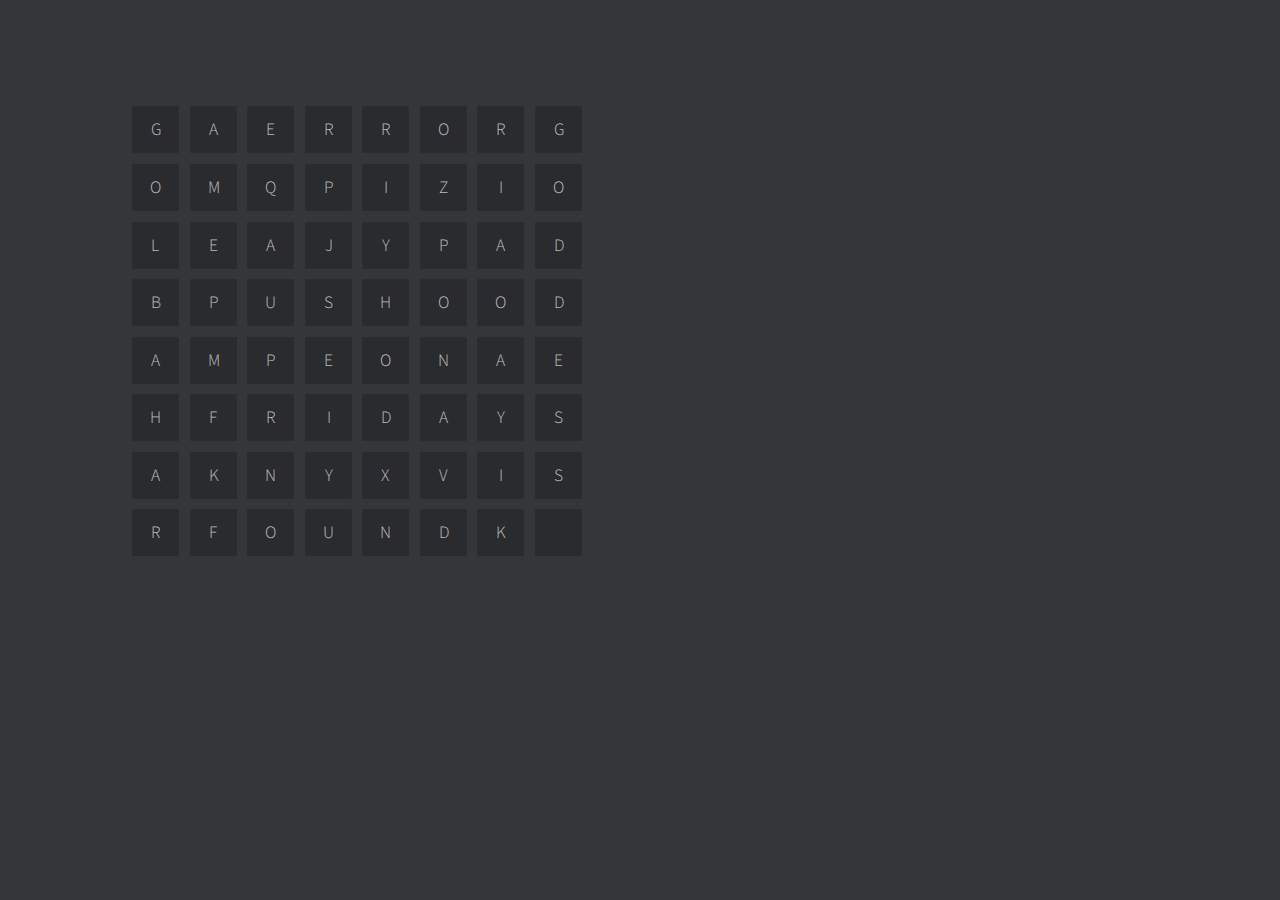
==== index.html @ 3a855ce1 "update buttons' titles" ====
<!DOCTYPE html>
<html lang="en">

<head>
  <title>Tue-Minh Dinh Vo</title>
  <!-- some meta tags -->
  <meta http-equiv="Content-Type" content="text/html; charset=utf-8">
  <meta name="viewport" content="width=device-width, initial-scale=1.0" />
  <meta name="google-site-verification" content="-Kw1VlU9g2cPobUVu-Wexgxjx4LX5dkWhhzlYflY8vA" />
  <meta name="description"
    content="Tue-Minh Dinh Vo - Software Developer who loves learning new technologies and solving problems." />
  <!-- open graph -->
  <meta property="og:url" content="https://minhvo-dev.github.io/" />
  <meta property="og:type" content="website" />
  <meta property="og:title" content="Tue-Minh Dinh Vo | Software Developer" />
  <meta property="og:description"
    content="Tue-Minh Dinh Vo - Software Developer who loves learning new technologies and solving problems." />
  <meta property="og:image" content="/assets/img/favicon.png" />
  <!-- twitter -->
  <meta name="twitter:card" content="summary_large_image" />
  <meta name="twitter:creator" content="@minhvo_dev" />
  <meta name="twitter:title" content="Tue-Minh Dinh Vo | Software Developer" />
  <meta name="twitter:description"
    content="Tue-Minh Dinh Vo - Software Developer who loves learning new technologies and solving problems." />
  <meta name="twitter:image" content="/assets/img/favicon.png" />
  <!-- css -->
  <link rel="icon" href="./assets/img/favicon.png" type="image/png" />
  <link rel="stylesheet" href="css/main.css" />
</head>

<body class="">
  <!-- loading screen -->
  <div id="preloader">
    <p>M</p>
    <p>M</p>
    <p>M</p>
    <div id="spinner"></div>
  </div>
  <!-- content page -->
  <div id="content-page">
    <noscript>For full functionality of this page, it is necessary to enable JavaScript. Here are the <a
        href="http://www.enable-javascript.com" target="_blank"> instructions how to enable JavaScript in your web
        browser</a></noscript>
    <!-- Header  -->
    <header>
      <div class="nav-container">
        <!-- logo  -->
        <div class="logo-container">
          <a title="Home" class="logo" href="#home">M</a>
        </div>
        <!-- theme toggle button  -->
        <div title="Dark mode" class="theme-toggle-wrapper">
          <input type="checkbox" id="theme-toggle-checkbox">
          <label for="theme-toggle-checkbox" class="toggle-button">
            <span class="theme-indicator"></span>

          </label>
        </div>

        <!-- nav toggle button -->
        <div title="Menu" class="nav-toggle-button">
          <div class="hamburger">
            <div class="hamburger-bar"></div>
          </div>
        </div>

        <nav class="nav-menu">
          <ul>
            <li id="nav-menu-item-home" class="nav-menu-item"><a href="#home">Home</a></li>
            <li id="nav-menu-item-portfolio" class="nav-menu-item"><a href="#portfolio">Portfolio</a></li>
            <li id="nav-menu-item-about" class="nav-menu-item"><a href="#about">About</a></li>
            <li id="nav-menu-item-faqs" class="nav-menu-item"><a href="#faqs">FAQs</a></li>
            <li id="nav-menu-item-contact" class="nav-menu-item"><a href="#contact">Contact</a></li>
          </ul>
        </nav>
      </div>
    </header>

    <!-- Main  -->
    <main>
      <!-- Home -->
      <section id="home" class="rotating-background">
        <div class="home-container">
          <!-- introduction -->
          <div class="home-intro">
            <p><i>Hi, I'm</i></p>
            <h1>MINH</h1>
            <!-- <h2>Computer Science Student</h2> -->
            <hr />
            <div class="social-container">
              <ul>
                <li>
                  <a title="LinkedIn" href="//www.linkedin.com/in/tue-minh-dinh-vo/" target="_blank">
                    <svg xmlns="http://www.w3.org/2000/svg" viewBox="0 0 512 512">
                      <path fill="currentColor"
                        d="M416 32H31.9C14.3 32 0 46.5 0 64.3v383.4C0 465.5 14.3 480 31.9 480H416c17.6 0 32-14.5 32-32.3V64.3c0-17.8-14.4-32.3-32-32.3zM135.4 416H69V202.2h66.5V416zm-33.2-243c-21.3 0-38.5-17.3-38.5-38.5S80.9 96 102.2 96c21.2 0 38.5 17.3 38.5 38.5 0 21.3-17.2 38.5-38.5 38.5zm282.1 243h-66.4V312c0-24.8-.5-56.7-34.5-56.7-34.6 0-39.9 27-39.9 54.9V416h-66.4V202.2h63.7v29.2h.9c8.9-16.8 30.6-34.5 62.9-34.5 67.2 0 79.7 44.3 79.7 101.9V416z">
                      </path>
                    </svg>
                  </a>
                </li>
                <li>
                  <a title="GitHub" href="//github.com/minhvo-dev" target="_blank">
                    <svg xmlns="http://www.w3.org/2000/svg" viewBox="0 0 512 512">
                      <path fill="currentColor"
                        d="M165.9 397.4c0 2-2.3 3.6-5.2 3.6-3.3.3-5.6-1.3-5.6-3.6 0-2 2.3-3.6 5.2-3.6 3-.3 5.6 1.3 5.6 3.6zm-31.1-4.5c-.7 2 1.3 4.3 4.3 4.9 2.6 1 5.6 0 6.2-2s-1.3-4.3-4.3-5.2c-2.6-.7-5.5.3-6.2 2.3zm44.2-1.7c-2.9.7-4.9 2.6-4.6 4.9.3 2 2.9 3.3 5.9 2.6 2.9-.7 4.9-2.6 4.6-4.6-.3-1.9-3-3.2-5.9-2.9zM244.8 8C106.1 8 0 113.3 0 252c0 110.9 69.8 205.8 169.5 239.2 12.8 2.3 17.3-5.6 17.3-12.1 0-6.2-.3-40.4-.3-61.4 0 0-70 15-84.7-29.8 0 0-11.4-29.1-27.8-36.6 0 0-22.9-15.7 1.6-15.4 0 0 24.9 2 38.6 25.8 21.9 38.6 58.6 27.5 72.9 20.9 2.3-16 8.8-27.1 16-33.7-55.9-6.2-112.3-14.3-112.3-110.5 0-27.5 7.6-41.3 23.6-58.9-2.6-6.5-11.1-33.3 2.6-67.9 20.9-6.5 69 27 69 27 20-5.6 41.5-8.5 62.8-8.5s42.8 2.9 62.8 8.5c0 0 48.1-33.6 69-27 13.7 34.7 5.2 61.4 2.6 67.9 16 17.7 25.8 31.5 25.8 58.9 0 96.5-58.9 104.2-114.8 110.5 9.2 7.9 17 22.9 17 46.4 0 33.7-.3 75.4-.3 83.6 0 6.5 4.6 14.4 17.3 12.1C428.2 457.8 496 362.9 496 252 496 113.3 383.5 8 244.8 8zM97.2 352.9c-1.3 1-1 3.3.7 5.2 1.6 1.6 3.9 2.3 5.2 1 1.3-1 1-3.3-.7-5.2-1.6-1.6-3.9-2.3-5.2-1zm-10.8-8.1c-.7 1.3.3 2.9 2.3 3.9 1.6 1 3.6.7 4.3-.7.7-1.3-.3-2.9-2.3-3.9-2-.6-3.6-.3-4.3.7zm32.4 35.6c-1.6 1.3-1 4.3 1.3 6.2 2.3 2.3 5.2 2.6 6.5 1 1.3-1.3.7-4.3-1.3-6.2-2.2-2.3-5.2-2.6-6.5-1zm-11.4-14.7c-1.6 1-1.6 3.6 0 5.9 1.6 2.3 4.3 3.3 5.6 2.3 1.6-1.3 1.6-3.9 0-6.2-1.4-2.3-4-3.3-5.6-2z">
                      </path>
                    </svg>
                  </a>
                </li>
                <li>
                  <a title="HackerRank" href="//www.hackerrank.com/tue_minh" target="_blank">
                    <svg xmlns="http://www.w3.org/2000/svg" viewBox="0 0 512 512">
                      <path fill="currentColor"
                        d="M477.5 128C463 103.05 285.13 0 256.16 0S49.25 102.79 34.84 128s-14.49 230.8 0 256 192.38 128 221.32 128S463 409.08 477.49 384s14.51-231 .01-256zM316.13 414.22c-4 0-40.91-35.77-38-38.69.87-.87 6.26-1.48 17.55-1.83 0-26.23.59-68.59.94-86.32 0-2-.44-3.43-.44-5.85h-79.93c0 7.1-.46 36.2 1.37 72.88.23 4.54-1.58 6-5.74 5.94-10.13 0-20.27-.11-30.41-.08-4.1 0-5.87-1.53-5.74-6.11.92-33.44 3-84-.15-212.67v-3.17c-9.67-.35-16.38-1-17.26-1.84-2.92-2.92 34.54-38.69 38.49-38.69s41.17 35.78 38.27 38.69c-.87.87-7.9 1.49-16.77 1.84v3.16c-2.42 25.75-2 79.59-2.63 105.39h80.26c0-4.55.39-34.74-1.2-83.64-.1-3.39.95-5.17 4.21-5.2 11.07-.08 22.15-.13 33.23-.06 3.46 0 4.57 1.72 4.5 5.38C333 354.64 336 341.29 336 373.69c8.87.35 16.82 1 17.69 1.84 2.88 2.91-33.62 38.69-37.58 38.69z">
                      </path>
                    </svg>
                  </a>
                </li>
                <!-- <li>
                  <a title="Twitter" href="//twitter.com/minhvo_dev" target="_blank">
                    <svg xmlns="http://www.w3.org/2000/svg" viewBox="0 0 512 512">
                      <path fill="currentColor"
                        d="M459.37 151.716c.325 4.548.325 9.097.325 13.645 0 138.72-105.583 298.558-298.558 298.558-59.452 0-114.68-17.219-161.137-47.106 8.447.974 16.568 1.299 25.34 1.299 49.055 0 94.213-16.568 130.274-44.832-46.132-.975-84.792-31.188-98.112-72.772 6.498.974 12.995 1.624 19.818 1.624 9.421 0 18.843-1.3 27.614-3.573-48.081-9.747-84.143-51.98-84.143-102.985v-1.299c13.969 7.797 30.214 12.67 47.431 13.319-28.264-18.843-46.781-51.005-46.781-87.391 0-19.492 5.197-37.36 14.294-52.954 51.655 63.675 129.3 105.258 216.365 109.807-1.624-7.797-2.599-15.918-2.599-24.04 0-57.828 46.782-104.934 104.934-104.934 30.213 0 57.502 12.67 76.67 33.137 23.715-4.548 46.456-13.32 66.599-25.34-7.798 24.366-24.366 44.833-46.132 57.827 21.117-2.273 41.584-8.122 60.426-16.243-14.292 20.791-32.161 39.308-52.628 54.253z">
                      </path>
                    </svg>
                  </a>
                </li> -->
                <!-- <li>
                  <a title="Facebook" href="//www.facebook.com/tueminhdinhvo/" target="_blank">
                    <svg xmlns="http://www.w3.org/2000/svg" viewBox="0 0 512 512">
                      <path fill="currentColor"
                        d="M504 256C504 119 393 8 256 8S8 119 8 256c0 123.78 90.69 226.38 209.25 245V327.69h-63V256h63v-54.64c0-62.15 37-96.48 93.67-96.48 27.14 0 55.52 4.84 55.52 4.84v61h-31.28c-30.8 0-40.41 19.12-40.41 38.73V256h68.78l-11 71.69h-57.78V501C413.31 482.38 504 379.78 504 256z">
                      </path>
                    </svg>
                  </a>
                </li> -->
              </ul>
              </nav>
            </div>
            <div class="special-btn">
              <a title="Résumé" href="https://drive.google.com/file/d/1DW8MIwObmwI4adTsw5C_cVq1SJWBFWnu/view?usp=sharing"
                target="_blank">
                <span></span>
                <span></span>
                <span></span>
                <span></span>
                Résumé
              </a>
            </div>

            <a class="animation-link active" href="#contact" id="availability-link">I am available for new opportunities
              &rarr;</a>

          </div>
          <!-- person card  -->
          <div class="person-card-container">
            <!-- code  -->
            <div class="person-card">
              <pre><span class="code-keyword">class</span> <span class="code-class">Person</span> {</pre>
              <pre>   <span class="code-keyword">constructor</span>() {</pre>
              <pre>      <span class="code-keyword">this</span>.<span class="code-attribute">name</span>     = <span class="code-value">"Minh"</span>;</pre>
              <pre>      <span class="code-keyword">this</span>.<span class="code-attribute">gender</span>   = <span class="code-value">"&male;"</span>;</pre>
              <pre>      <span class="code-keyword">this</span>.<span class="code-attribute">location</span> = <span class="code-value">"&#127464;&#127462;🍁"</span>;</pre>
              <pre>      <span class="code-keyword">this</span>.<span class="code-attribute">skills</span>   = [ <span class="code-value">"</span><span class="code-value" id="person-card__skill"></span><span class="code-value">"</span> ];</pre>
              <pre>   }</pre>
              <pre>}</pre>
            </div>

            <!-- buttons -->
            <div class="person-card-control">
              <button title="JavaScript" class="person-card-btn active" id="person-card-control__javascript-btn">
                <svg xmlns="http://www.w3.org/2000/svg" viewBox="0 0 50 50">
                  <path fill="currentColor"
                    d="M43.334,4H6.667C5.196,4,4,5.196,4,6.667v36.666C4,44.804,5.196,46,6.667,46h36.666C44.804,46,46,44.804,46,43.334V6.667C46,5.196,44.804,4,43.334,4z M27,36.182C27,40.18,24.656,42,21.234,42c-3.092,0-5.324-2.073-6.234-4l3.143-1.903C18.75,37.173,19.673,38,21,38c1.269,0,2-0.496,2-2.426V23h4V36.182z M35.677,42c-3.544,0-5.557-1.787-6.677-4l3-2c0.818,1.335,1.707,2.614,3.589,2.614c1.581,0,2.411-0.79,2.411-1.882c0-1.308-0.858-1.772-2.598-2.533l-0.954-0.409c-2.753-1.173-4.583-2.643-4.583-5.749c0-2.862,2.18-5.04,5.588-5.04c2.426,0,4.17,0.844,5.427,3.055l-2.971,1.908c-0.654-1.173-1.36-1.635-2.456-1.635c-1.118,0-1.826,0.709-1.826,1.635c0,1.145,0.709,1.608,2.346,2.317l0.954,0.409C40.17,32.079,42,33.496,42,36.683C42,40.118,39.301,42,35.677,42z" />
                </svg>
              </button>
              <button title="C++" class="person-card-btn" id="person-card-control__cpp-btn">
                <svg xmlns="http://www.w3.org/2000/svg" viewBox="0 0 50 50">
                  <path fill="currentColor"
                    d="M43.911,12.003L43.911,12.003L27.069,2.54c-1.276-0.717-2.861-0.717-4.138,0L6.089,12.003C4.801,12.727,4,14.081,4,15.537v18.927c0,1.455,0.8,2.809,2.089,3.533l16.842,9.464c0.638,0.358,1.354,0.538,2.069,0.538s1.431-0.179,2.069-0.538l16.842-9.463C45.2,37.272,46,35.918,46,34.463V15.537C46,14.081,45.199,12.727,43.911,12.003z M25,37c-6.617,0-12-5.383-12-12s5.383-12,12-12c3.78,0,7.275,1.755,9.542,4.741l-4.38,2.536C28.844,18.837,26.973,18,25,18c-3.86,0-7,3.14-7,7s3.14,7,7,7c1.973,0,3.844-0.837,5.162-2.277l4.38,2.536C32.275,35.245,28.78,37,25,37z M37,26h-2v2h-2v-2h-2v-2h2v-2h2v2h2V26z M44,26h-2v2h-2v-2h-2v-2h2v-2h2v2h2V26z" />
                </svg>
              </button>
              <button title="Python" class="person-card-btn" id="person-card-control__python-btn">
                <svg xmlns="http://www.w3.org/2000/svg" viewBox="0 0 50 50">
                  <path fill="currentColor"
                    d="M24.5,2C15.8,2,14,6.5,14,9.1V14h10v1H9.1C5.8,15,2,17.6,2,25s3.8,10,7.1,10H15v-6c0-2.2,1.8-4,4-4l12,0c1.7,0,3-1.3,3-3V9.1C34,5.6,30.7,2,24.5,2z M20,11c-1.1,0-2-0.9-2-2c0-1.1,0.9-2,2-2c1.1,0,2,0.9,2,2C22,10.1,21.1,11,20,11z" />
                  <path fill="currentColor"
                    d="M25.5,48c8.7,0,10.5-4.5,10.5-7.1V36H26v-1h14.9c3.3,0,7.1-2.6,7.1-10s-3.8-10-7.1-10H35v7c0,2.2-1.8,4-4,4l-12,0c-1.7,0-3,1.3-3,3v11.9C16,44.4,19.3,48,25.5,48z M30,39c1.1,0,2,0.9,2,2c0,1.1-0.9,2-2,2c-1.1,0-2-0.9-2-2C28,39.9,28.9,39,30,39z" />
                </svg>
              </button>
              <button title="C#" class="person-card-btn" id="person-card-control__csharp-btn">
                <svg xmlns="http://www.w3.org/2000/svg" viewBox="0 0 50 50">
                  <path fill="currentColor" d="M37 24H39V26H37z" />
                  <path fill="currentColor"
                    d="M43.911,12.003L27.069,2.54c-1.276-0.717-2.861-0.717-4.138,0L6.089,12.003C4.801,12.727,4,14.081,4,15.537v18.927c0,1.455,0.8,2.809,2.089,3.533l16.842,9.464c0.638,0.358,1.354,0.538,2.069,0.538s1.431-0.179,2.069-0.538l16.842-9.463C45.2,37.272,46,35.918,46,34.463V15.537C46,14.081,45.199,12.727,43.911,12.003z M25,37c-6.617,0-12-5.383-12-12s5.383-12,12-12c3.78,0,7.275,1.755,9.542,4.741l-4.38,2.536C28.844,18.837,26.973,18,25,18c-3.86,0-7,3.14-7,7s3.14,7,7,7c1.973,0,3.844-0.837,5.162-2.277l4.38,2.536C32.275,35.245,28.78,37,25,37z M43,24h-2v2h2v2h-2v2h-2v-2h-2v2h-2v-2h-2v-2h2v-2h-2v-2h2v-2h2v2h2v-2h2v2h2V24z" />
                </svg>
              </button>
              <button title="Java" class="person-card-btn" id="person-card-control__java-btn">
                <svg xmlns="http://www.w3.org/2000/svg" viewBox="0 0 50 50">
                  <path fill="currentColor"
                    d="M24.646,26.121c-1.302-2.014-2.242-3.68-3.548-6.817c-2.208-5.306,13.433-10.1,7.087-19.306c2.75,6.363-9.863,10.291-11.034,15.593C16.075,20.462,24.639,26.121,24.646,26.121z" />
                  <path fill="currentColor"
                    d="M24.942 16.583c-.251 3.148 2.903 4.828 2.993 7.119.073 1.871-1.885 3.428-1.885 3.428s3.552-.667 4.662-3.524c1.231-3.167-2.386-5.331-2.019-7.867.351-2.426 7.858-6.928 7.858-6.928S25.505 9.511 24.942 16.583zM35.625 26.315c2.283-.492 4.211.904 4.211 2.515 0 3.624-5.236 7.049-5.236 7.049s8.108-.927 8.108-6.881C42.708 25.065 38.725 24.084 35.625 26.315z" />
                  <path fill="currentColor"
                    d="M31.779,29.24c0,0,2.529-1.73,3.201-2.376c-6.202,1.264-20.36,1.432-20.36,0.337c0-1.009,4.563-2.049,4.563-2.049s-10.12-0.139-10.12,2.726C9.064,30.869,22.315,31.08,31.779,29.24z" />
                  <path fill="currentColor"
                    d="M30.223,31.96c-5.867,1.878-16.685,1.276-13.483-1.238c-1.554,0-3.87,1.202-3.87,2.357c0,2.325,11.693,4.115,20.349,0.719L30.223,31.96z" />
                  <path fill="currentColor"
                    d="M18.18,35.922c-2.128,0-3.509,1.315-3.509,2.28c0,2.985,12.708,3.286,17.744,0.251l-3.2-2.037C25.454,38.007,16.008,38.222,18.18,35.922z" />
                  <path fill="currentColor"
                    d="M40.89,40.924c0-1.167-1.374-1.721-1.87-1.986c2.901,6.718-29.052,6.196-29.052,2.233c0-0.904,2.347-1.787,4.525-1.365l-1.848-1.049c-4.335-0.655-7.279,1.171-7.279,2.648C5.365,48.281,40.89,47.95,40.89,40.924z" />
                  <path fill="currentColor"
                    d="M44.635,43.25c-5.4,5.119-19.089,6.984-32.853,3.823C25.545,52.704,44.567,49.536,44.635,43.25z" />
                </svg>
              </button>
            </div>
          </div>
        </div>
        <!-- indicator  -->
        <div class="scroll-down-container">
          <a title="Next page" href="#portfolio">
            <div class="scroll-down-arrow"></div>
            <div class="scroll-down-arrow"></div>
            <div class="scroll-down-arrow"></div>
          </a>
        </div>
      </section>
      <!-- Portfolio -->
      <section id="portfolio">
        <div class="section-title">
          <h2>Portfolio</h2>
          <quote>the work of my hands</quote>
        </div>
        <div class="section-container">
          <!-- Intro  -->
          <div class="portfolio-intro">
            <div>
              <h4>A handful collection of my works, which include:</h4>
              <ul>
                <li>
                  <p><span>Projects</span> : works that kept me <strong><i>away from my bed</i></strong>.</p>
                </li>
                <li>
                  <p><span>Toys</span> : fun and tiny applications that <strong><i>somehow work</i></strong>.</p>
                </li>
              </ul>
              <p>For each project, <strong><code>case study</code></strong> is where you can find detailed explaination
                about what I have done whereas <strong><code>demo</code></strong> contains a link to a live
                demonstration,
                and <strong><code>code</code></strong> is where to find the implementation of the project. </p>
            </div>
            <aside>
              <h3>Interest?</h3>
              <p>To discovery more, plentiful of my works are available on</p>
              <ul class="social-bag">
                <li><a title="GitHub" href="//github.com/minhvo-dev" target="_blank">
                    <svg xmlns="http://www.w3.org/2000/svg" viewBox="0 0 512 512">
                      <path fill="currentColor"
                        d="M165.9 397.4c0 2-2.3 3.6-5.2 3.6-3.3.3-5.6-1.3-5.6-3.6 0-2 2.3-3.6 5.2-3.6 3-.3 5.6 1.3 5.6 3.6zm-31.1-4.5c-.7 2 1.3 4.3 4.3 4.9 2.6 1 5.6 0 6.2-2s-1.3-4.3-4.3-5.2c-2.6-.7-5.5.3-6.2 2.3zm44.2-1.7c-2.9.7-4.9 2.6-4.6 4.9.3 2 2.9 3.3 5.9 2.6 2.9-.7 4.9-2.6 4.6-4.6-.3-1.9-3-3.2-5.9-2.9zM244.8 8C106.1 8 0 113.3 0 252c0 110.9 69.8 205.8 169.5 239.2 12.8 2.3 17.3-5.6 17.3-12.1 0-6.2-.3-40.4-.3-61.4 0 0-70 15-84.7-29.8 0 0-11.4-29.1-27.8-36.6 0 0-22.9-15.7 1.6-15.4 0 0 24.9 2 38.6 25.8 21.9 38.6 58.6 27.5 72.9 20.9 2.3-16 8.8-27.1 16-33.7-55.9-6.2-112.3-14.3-112.3-110.5 0-27.5 7.6-41.3 23.6-58.9-2.6-6.5-11.1-33.3 2.6-67.9 20.9-6.5 69 27 69 27 20-5.6 41.5-8.5 62.8-8.5s42.8 2.9 62.8 8.5c0 0 48.1-33.6 69-27 13.7 34.7 5.2 61.4 2.6 67.9 16 17.7 25.8 31.5 25.8 58.9 0 96.5-58.9 104.2-114.8 110.5 9.2 7.9 17 22.9 17 46.4 0 33.7-.3 75.4-.3 83.6 0 6.5 4.6 14.4 17.3 12.1C428.2 457.8 496 362.9 496 252 496 113.3 383.5 8 244.8 8zM97.2 352.9c-1.3 1-1 3.3.7 5.2 1.6 1.6 3.9 2.3 5.2 1 1.3-1 1-3.3-.7-5.2-1.6-1.6-3.9-2.3-5.2-1zm-10.8-8.1c-.7 1.3.3 2.9 2.3 3.9 1.6 1 3.6.7 4.3-.7.7-1.3-.3-2.9-2.3-3.9-2-.6-3.6-.3-4.3.7zm32.4 35.6c-1.6 1.3-1 4.3 1.3 6.2 2.3 2.3 5.2 2.6 6.5 1 1.3-1.3.7-4.3-1.3-6.2-2.2-2.3-5.2-2.6-6.5-1zm-11.4-14.7c-1.6 1-1.6 3.6 0 5.9 1.6 2.3 4.3 3.3 5.6 2.3 1.6-1.3 1.6-3.9 0-6.2-1.4-2.3-4-3.3-5.6-2z">
                      </path>
                    </svg>
                    GitHub
                  </a>
                </li>
                <li><a title="HackerRank" href="//www.hackerrank.com/tue_minh" target="_blank">
                    <svg xmlns="http://www.w3.org/2000/svg" viewBox="0 0 512 512">
                      <path fill="currentColor"
                        d="M477.5 128C463 103.05 285.13 0 256.16 0S49.25 102.79 34.84 128s-14.49 230.8 0 256 192.38 128 221.32 128S463 409.08 477.49 384s14.51-231 .01-256zM316.13 414.22c-4 0-40.91-35.77-38-38.69.87-.87 6.26-1.48 17.55-1.83 0-26.23.59-68.59.94-86.32 0-2-.44-3.43-.44-5.85h-79.93c0 7.1-.46 36.2 1.37 72.88.23 4.54-1.58 6-5.74 5.94-10.13 0-20.27-.11-30.41-.08-4.1 0-5.87-1.53-5.74-6.11.92-33.44 3-84-.15-212.67v-3.17c-9.67-.35-16.38-1-17.26-1.84-2.92-2.92 34.54-38.69 38.49-38.69s41.17 35.78 38.27 38.69c-.87.87-7.9 1.49-16.77 1.84v3.16c-2.42 25.75-2 79.59-2.63 105.39h80.26c0-4.55.39-34.74-1.2-83.64-.1-3.39.95-5.17 4.21-5.2 11.07-.08 22.15-.13 33.23-.06 3.46 0 4.57 1.72 4.5 5.38C333 354.64 336 341.29 336 373.69c8.87.35 16.82 1 17.69 1.84 2.88 2.91-33.62 38.69-37.58 38.69z">
                      </path>
                    </svg>
                    HackerRank
                  </a>
                </li>
              </ul>
            </aside>
          </div>
          <!-- Projects  -->
          <div class="project-container">
            <div class="project-head-line">
              <h3>Projects</h3>
            </div>
            <!-- Project list -->
            <div class="project-card-container">
              <div class="project-card">
                <img data-src="" src="./assets/img/projects/contacts_plus_app_cover.jpg" alt="" loading="lazy">
                <div class="project-card-body">
                  <h3 class="project-card-title">Contacts+</h3>
                  <!-- <p class="project-card-text">Description for this project is coming soon 😃</p> -->
                  <div class="project-card-meta">
                    <span>React Native</span>
                    <span>Firebase</span>
                  </div>
                  <ul>
                    <li><a class="animation-link" href="#" title="Coming soon">case study</a></li>
                    <li><a class="animation-link" href="https://youtu.be/mO4-eLsuZsU" title="Demo video"
                        target="_blank">demo</a></li>
                    <li><a class="animation-link" href="https://github.com/minhvo-dev/React-Native-Contacts-Plus-App"
                        title="Source code on GitHub" target="_blank">code</a></li>
                  </ul>
                </div>
              </div>
            </div>
          </div>
          <!-- Toys  -->
          <div class="project-container">
            <div class="project-head-line">
              <h3>Toys</h3>
            </div>
            <!-- Toy list  -->
            <div class="project-card-container">
              <!-- Minhsenger™ -->
              <div class="project-card">
                <img data-src="" src="./assets/img/toys/minhsenger_cover.png" alt="" loading="lazy">
                <div class="project-card-body">
                  <h3 class="project-card-title">Minhsenger™</h3>
                  <div class="project-card-meta">
                    <span>PWA</span>
                    <span>React</span>
                    <span>Socket.io</span>
                    <span>Node.js</span>
                  </div>
                  <ul>
                    <li><a class="animation-link" href="https://minhsenger.herokuapp.com/" title="Live website"
                        target="_blank">demo</a></li>
                    <li><a class="animation-link" href="https://github.com/minhvo-dev/React-Socket.io-Minhsenger"
                        title="Source code on GitHub" target="_blank">code</a></li>
                  </ul>
                </div>
              </div>

              <!-- Greedy Game app -->
              <div class="project-card">
                <img data-src="" src="./assets/img/toys/greedy_game_cover.jpg" alt="" loading="lazy">
                <div class="project-card-body">
                  <h3 class="project-card-title">Greedy Game</h3>
                  <div class="project-card-meta">
                    <span>WCF</span>
                    <span>WPF</span>
                    <span>C#</span>
                  </div>
                  <ul>
                    <li><a class="animation-link" href="https://youtu.be/-BoNUtau978" title="Demo video"
                        target="_blank">demo</a></li>
                    <li><a class="animation-link" href="https://github.com/minhvo-dev/WCF-Greedy-Game"
                        title="Source code on GitHub" target="_blank">code</a></li>
                  </ul>
                </div>
              </div>

              <!-- Worldwide Travel Alert App -->
              <div class="project-card">
                <img data-src="" src="./assets/img/toys/worldwide_travel_alert_cover.jpg" alt="" loading="lazy">
                <div class="project-card-body">
                  <h3 class="project-card-title">Worldwide Travel Alert</h3>
                  <div class="project-card-meta">
                    <span>MongoDB</span>
                    <span>Express</span>
                    <span>React</span>
                    <span>Node.js</span>
                    <span>Material UI</span>
                  </div>
                  <ul>
                    <li><a class="animation-link" href="https://worldwide-travel-alert.herokuapp.com/"
                        title="Live website" target="_blank">demo</a></li>
                    <li><a class="animation-link" href="https://github.com/minhvo-dev/Worldwide-Travel-Alert"
                        title="Source code on GitHub" target="_blank">code</a></li>
                  </ul>
                </div>
              </div>

              <!-- Patientor App -->
              <div class="project-card">
                <img data-src="" src="./assets/img/toys/patientor_cover.jpg" alt="" loading="lazy">
                <div class="project-card-body">
                  <h3 class="project-card-title">Patientor</h3>
                  <div class="project-card-meta">
                    <span>MongoDB</span>
                    <span>Express</span>
                    <span>React</span>
                    <span>Node.js</span>
                    <span>TypeScript</span>
                  </div>
                  <ul>
                    <li><a class="animation-link" href="https://patientor-ts.herokuapp.com" title="Live website"
                        target="_blank">demo</a></li>
                    <li><a class="animation-link"
                        href="https://github.com/minhvo-dev/MOOC.fi-Full-Stack-Open-2020/tree/dev/part_09/patientor"
                        title="Source code on GitHub" target="_blank">code</a></li>
                  </ul>
                </div>
              </div>

              <!-- Rate Repository App -->
              <div class="project-card">
                <img data-src="" src="./assets/img/toys/rate_repository_app_cover.jpg" alt="" loading="lazy">
                <div class="project-card-body">
                  <h3 class="project-card-title">Rate Repository App</h3>
                  <div class="project-card-meta">
                    <span>React Native</span>
                    <span>GraphQL</span>
                    <span>Expo</span>
                  </div>
                  <ul>
                    <li><a class="animation-link" href="https://github.com/minhvo-dev/MOOC.fi-React-Native-2020"
                        title="Source code on GitHub" target="_blank">code</a></li>
                  </ul>
                </div>
              </div>

              <!-- PokéMart -->
              <div class="project-card">
                <img data-src="" src="./assets/img/toys/pokemart_cover.jpg" alt="" loading="lazy">
                <div class="project-card-body">
                  <h3 class="project-card-title">PokéMart</h3>
                  <div class="project-card-meta">
                    <span>Vue</span>
                    <span>.NET</span>
                    <span>Azure</span>
                  </div>
                  <ul>
                    <li><a class="animation-link" href="https://pokemart.azurewebsites.net" title="Live website"
                        target="_blank">demo</a></li>
                    <li><a class="animation-link" href="https://github.com/minhvo-dev/Vue.JS-ASP.NETCore-PokeMart"
                        title="Source code on GitHub" target="_blank">code</a></li>
                  </ul>
                </div>
              </div>
              <!-- Space station -->
              <div class="project-card">
                <img data-src="" src="./assets/img/toys/space_station_cover.jpg" alt="" loading="lazy">
                <div class="project-card-body">
                  <h3 class="project-card-title">Space Station</h3>
                  <div class="project-card-meta">
                    <span>OpenGL</span>
                    <span>GLSL</span>
                    <span>C++</span>
                  </div>
                  <ul>
                    <li><a class="animation-link" href="//youtu.be/mwWT0cJzcBE" title="Demo video"
                        target="_blank">demo</a></li>
                    <li><a class="animation-link" href="//github.com/minhvo-dev/OpenGL-Space-Station"
                        title="Source code on GitHub" target="_blank">code</a></li>
                  </ul>
                </div>
              </div>


            </div>
          </div>
        </div>
      </section>
      <!-- About  -->
      <section id="about">
        <div class="section-title">
          <h2>About</h2>
          <quote>in a few words</quote>
        </div>

        <div class="section-container">
          <div class="about-intro">
            <p>Hi, my name is <strong>Minh</strong>.</p>
            <p>I am a computer science student in Ontario, Canada. I am currently learning Web Development, regularly
              doing side projects and occationally solving programming challenges as I consider myself as a tireless
              <del>sucker</del>, <i>*cough*</i>, seeker of knowledge.
            </p>
            <p>I have been typing on computer keyboards since I was a kid. Things never change. Me, neither... I'm no
              longer a kid though.</p>
          </div>

          <div class="about-skill">
            <!-- Languages -->
            <div class="skill-container">
              <h3>Languages</h3>
              <ul>
                <!-- JavaScript -->
                <li>
                  <div class="skill-item">
                    <div class="skill-icon">
                      <img src="./assets/img/skill_icons/javascript_64px.png" alt="" srcset="" loading="lazy">
                    </div>
                    <div class="skill-name">
                      <p>JavaScript</p>
                    </div>
                  </div>
                </li>
                <!-- TypeScript -->
                <li>
                  <div class="skill-item">
                    <div class="skill-icon">
                      <img src="./assets/img/skill_icons/typescript_64px.png" alt="" srcset="" loading="lazy">
                    </div>
                    <div class="skill-name">
                      <p>TypeScript</p>
                    </div>
                  </div>
                </li>
                <!-- HTML5 -->
                <li>
                  <div class="skill-item">
                    <div class="skill-icon">
                      <img src="./assets/img/skill_icons/html5_64px.png" alt="" srcset="" loading="lazy">
                    </div>
                    <div class="skill-name">
                      <p>HTML5</p>
                    </div>
                  </div>
                </li>
                <!-- CSS3  -->
                <li>
                  <div class="skill-item">
                    <div class="skill-icon">
                      <img src="./assets/img/skill_icons/css3_64px.png" alt="" srcset="" loading="lazy">
                    </div>
                    <div class="skill-name">
                      <p>CSS3</p>
                    </div>
                  </div>
                </li>
                <!-- Python -->
                <li>
                  <div class="skill-item">
                    <div class="skill-icon">
                      <img src="./assets/img/skill_icons/python_64px.png" alt="" srcset="" loading="lazy">
                    </div>
                    <div class="skill-name">
                      <p>Python</p>
                    </div>
                  </div>
                </li>
                <!-- C# -->
                <li>
                  <div class="skill-item">
                    <div class="skill-icon">
                      <img src="./assets/img/skill_icons/csharp_64px.png" alt="" srcset="" loading="lazy">
                    </div>
                    <div class="skill-name">
                      <p>C#</p>
                    </div>
                  </div>
                </li>
                <!-- C++ -->
                <li>
                  <div class="skill-item">
                    <div class="skill-icon">
                      <img src="./assets/img/skill_icons/cpp_64px.png" alt="" srcset="" loading="lazy">
                    </div>
                    <div class="skill-name">
                      <p>C++</p>
                    </div>
                  </div>
                </li>
                <!-- Java -->
                <li>
                  <div class="skill-item">
                    <div class="skill-icon">
                      <img src="./assets/img/skill_icons/java_64px.png" alt="" srcset="" loading="lazy">
                    </div>
                    <div class="skill-name">
                      <p>Java</p>
                    </div>
                  </div>
                </li>
                <!-- SQL -->
                <li>
                  <div class="skill-item">
                    <div class="skill-icon">
                      <img src="./assets/img/skill_icons/sql_64px.png" alt="" srcset="" loading="lazy">
                    </div>
                    <div class="skill-name">
                      <p>SQL & NoSQL</p>
                    </div>
                  </div>
                </li>

              </ul>
            </div>
            <!-- Framework -->
            <div class="skill-container">
              <h3>Frameworks</h3>
              <ul>
                <!-- Vue.JS -->
                <li>
                  <div class="skill-item">
                    <div class="skill-icon">
                      <img src="./assets/img/skill_icons/react_64px.png" alt="" srcset="" loading="lazy">
                    </div>
                    <div class="skill-name">
                      <p>React</p>
                    </div>
                  </div>
                </li>
                <!-- GraphQL -->
                <li>
                  <div class="skill-item">
                    <div class="skill-icon">
                      <img src="./assets/img/skill_icons/graphql_64px.png" alt="" srcset="" loading="lazy">
                    </div>
                    <div class="skill-name">
                      <p>GraphQL</p>
                    </div>
                  </div>
                </li>
                <!-- Express -->
                <li>
                  <div class="skill-item">
                    <div class="skill-icon">
                      <img src="./assets/img/skill_icons/expressjs_64px.png" alt="" srcset="" loading="lazy">
                    </div>
                    <div class="skill-name">
                      <p>Express.js</p>
                    </div>
                  </div>
                </li>
                <!-- Vue.JS -->
                <li>
                  <div class="skill-item">
                    <div class="skill-icon">
                      <img src="./assets/img/skill_icons/vuejs_64px.png" alt="" srcset="" loading="lazy">
                    </div>
                    <div class="skill-name">
                      <p>Vue.JS</p>
                    </div>
                  </div>
                </li>
                <!-- .NET Core -->
                <li>
                  <div class="skill-item">
                    <div class="skill-icon">
                      <img src="./assets/img/skill_icons/dotnetcore_64px.png" alt="" srcset="" loading="lazy">
                    </div>
                    <div class="skill-name">
                      <p>.NET Core</p>
                    </div>
                  </div>
                </li>

              </ul>
            </div>
            <!-- Tools  -->
            <div class="skill-container">
              <h3>Tools</h3>
              <ul>
                <!-- Node.js -->
                <li>
                  <div class="skill-item">
                    <div class="skill-icon">
                      <img src="./assets/img/skill_icons/nodejs_64px.png" alt="" srcset="" loading="lazy">
                    </div>
                    <div class="skill-name">
                      <p>Node.js</p>
                    </div>
                  </div>
                </li>
                <!-- MongoDB -->
                <li>
                  <div class="skill-item">
                    <div class="skill-icon">
                      <img src="./assets/img/skill_icons/mongodb_48px.png" alt="" srcset="" loading="lazy">
                    </div>
                    <div class="skill-name">
                      <p>MongoDB</p>
                    </div>
                  </div>
                </li>
                <!-- GIT -->
                <li>
                  <div class="skill-item">
                    <div class="skill-icon">
                      <img src="./assets/img/skill_icons/git_64px.png" alt="" srcset="" loading="lazy">
                    </div>
                    <div class="skill-name">
                      <p>GIT</p>
                    </div>
                  </div>
                </li>
                <!-- VS Code -->
                <li>
                  <div class="skill-item">
                    <div class="skill-icon">
                      <img src="./assets/img/skill_icons/vscode_64px.png" alt="" srcset="" loading="lazy">
                    </div>
                    <div class="skill-name">
                      <p>VS Code</p>
                    </div>
                  </div>
                </li>
              </ul>
            </div>
          </div>
      </section>
      <!-- Faqs -->
      <section id="faqs">
        <div class="section-title">
          <h2>FAQs</h2>
          <quote>"he's doing his best"</quote>
        </div>
        <div class="section-container">

          <div class="speech-bubble-left-container">
            <div class="speech-bubble-left">
              <p>I see different names here and there. How should I call you? </p>
            </div>
          </div>
          <div class="speech-bubble-right-container">
            <div class="speech-bubble-right">
              <p>I'd like to be called <i>Minh</i> <code>(ˈmɪn)</code> unless you could speak Vietnamese.</p>
            </div>
          </div>

          <div class="speech-bubble-left-container">
            <div class="speech-bubble-left">
              <p>Are you interested in working on Open Source and/or Non-Profit projects? </p>
            </div>
          </div>
          <div class="speech-bubble-right-container">
            <div class="speech-bubble-right">
              <p>The answer depends on my availability. Generally, yes unless I'm immensely busy.</p>
            </div>
          </div>

          <div class="speech-bubble-left-container">
            <div class="speech-bubble-left">
              <p>Was this site created 100% by yourself? </p>
            </div>
          </div>
          <div class="speech-bubble-right-container">
            <div class="speech-bubble-right">
              <p>Yes. Indeed, it was <i>handcrafted</i> without using any site builders and/or templates.</p>
            </div>
          </div>

          <div class="speech-bubble-left-container">
            <div class="speech-bubble-left">
              <p>Why don't you use any frameworks like Bootstrap, TailwindCSS or Gatsby to build this site? </p>
            </div>
          </div>
          <div class="speech-bubble-right-container">
            <div class="speech-bubble-right">
              <p>Learning CSS is really fun. Also, this is a simple and static site, so I'd love to take this
                opportunity
                to enhance my fundamental knowledge and keep those powerful tools for other projects.</p>
            </div>
          </div>

          <div class="speech-bubble-left-container">
            <div class="speech-bubble-left">
              <p>I am also a Pokémon GO Trainer, so you know ... </p>
            </div>
          </div>
          <div class="speech-bubble-right-container">
            <div class="speech-bubble-right">
              <p>Don't hesitage to send me your Pokémon GO Trainer ID. We will be <i>best friends</i> in Pokémon GO in
                no
                time 😉.</p>
            </div>
          </div>

        </div>
      </section>
      <!-- Contact -->
      <section id="contact">
        <div class="section-title">
          <h2>Contact</h2>
          <quote>say hello, buy me a milkshake or hire me</quote>
        </div>
        <div class="section-container">
          <!-- Contact card  -->
          <div class="contact-card">
            <h4>Get in touch to start a conversation.</h4>
            <p>Please use the form to <strong><code>push</code></strong> your message into my inbox in high priority, so
              that I can <strong><code>pull</code></strong> it asap.</p>
            <br>
            <h4>Also, you can find me on:</h4>
            <!-- Social links  -->
            <div class="social-bag-container">
              <!-- <ul class="social-bag">
                <li>
                  <a title="LinkedIn" href="//www.linkedin.com/in/tue-minh-dinh-vo/" target="_blank">
                    <svg xmlns="http://www.w3.org/2000/svg" viewBox="0 0 512 512">
                      <path fill="currentColor"
                        d="M416 32H31.9C14.3 32 0 46.5 0 64.3v383.4C0 465.5 14.3 480 31.9 480H416c17.6 0 32-14.5 32-32.3V64.3c0-17.8-14.4-32.3-32-32.3zM135.4 416H69V202.2h66.5V416zm-33.2-243c-21.3 0-38.5-17.3-38.5-38.5S80.9 96 102.2 96c21.2 0 38.5 17.3 38.5 38.5 0 21.3-17.2 38.5-38.5 38.5zm282.1 243h-66.4V312c0-24.8-.5-56.7-34.5-56.7-34.6 0-39.9 27-39.9 54.9V416h-66.4V202.2h63.7v29.2h.9c8.9-16.8 30.6-34.5 62.9-34.5 67.2 0 79.7 44.3 79.7 101.9V416z">
                      </path>
                    </svg>
                    LinkedIn
                  </a>
                </li>
                <li>
                  <a title="Twitter" href="//twitter.com/minhvo_dev" target="_blank">
                    <svg xmlns="http://www.w3.org/2000/svg" viewBox="0 0 512 512">
                      <path fill="currentColor"
                        d="M459.37 151.716c.325 4.548.325 9.097.325 13.645 0 138.72-105.583 298.558-298.558 298.558-59.452 0-114.68-17.219-161.137-47.106 8.447.974 16.568 1.299 25.34 1.299 49.055 0 94.213-16.568 130.274-44.832-46.132-.975-84.792-31.188-98.112-72.772 6.498.974 12.995 1.624 19.818 1.624 9.421 0 18.843-1.3 27.614-3.573-48.081-9.747-84.143-51.98-84.143-102.985v-1.299c13.969 7.797 30.214 12.67 47.431 13.319-28.264-18.843-46.781-51.005-46.781-87.391 0-19.492 5.197-37.36 14.294-52.954 51.655 63.675 129.3 105.258 216.365 109.807-1.624-7.797-2.599-15.918-2.599-24.04 0-57.828 46.782-104.934 104.934-104.934 30.213 0 57.502 12.67 76.67 33.137 23.715-4.548 46.456-13.32 66.599-25.34-7.798 24.366-24.366 44.833-46.132 57.827 21.117-2.273 41.584-8.122 60.426-16.243-14.292 20.791-32.161 39.308-52.628 54.253z">
                      </path>
                    </svg>
                    Twitter
                  </a>
                </li>
                <li>
                  <a title="Facebook" href="//www.facebook.com/tueminhdinhvo/" target="_blank">
                    <svg xmlns="http://www.w3.org/2000/svg" viewBox="0 0 512 512">
                      <path fill="currentColor"
                        d="M504 256C504 119 393 8 256 8S8 119 8 256c0 123.78 90.69 226.38 209.25 245V327.69h-63V256h63v-54.64c0-62.15 37-96.48 93.67-96.48 27.14 0 55.52 4.84 55.52 4.84v61h-31.28c-30.8 0-40.41 19.12-40.41 38.73V256h68.78l-11 71.69h-57.78V501C413.31 482.38 504 379.78 504 256z">
                      </path>
                    </svg>
                    Facebook
                  </a>
                </li>
              </ul> -->

              <ul class="social-bag">
                <li>
                  <a title="LinkedIn" href="//www.linkedin.com/in/tue-minh-dinh-vo/" target="_blank">
                    <svg xmlns="http://www.w3.org/2000/svg" viewBox="0 0 512 512">
                      <path fill="currentColor"
                        d="M416 32H31.9C14.3 32 0 46.5 0 64.3v383.4C0 465.5 14.3 480 31.9 480H416c17.6 0 32-14.5 32-32.3V64.3c0-17.8-14.4-32.3-32-32.3zM135.4 416H69V202.2h66.5V416zm-33.2-243c-21.3 0-38.5-17.3-38.5-38.5S80.9 96 102.2 96c21.2 0 38.5 17.3 38.5 38.5 0 21.3-17.2 38.5-38.5 38.5zm282.1 243h-66.4V312c0-24.8-.5-56.7-34.5-56.7-34.6 0-39.9 27-39.9 54.9V416h-66.4V202.2h63.7v29.2h.9c8.9-16.8 30.6-34.5 62.9-34.5 67.2 0 79.7 44.3 79.7 101.9V416z">
                      </path>
                    </svg>
                    LinkedIn
                  </a>
                </li>
                <li>
                  <a title="GitHub" href="//github.com/minhvo-dev" target="_blank">
                    <svg xmlns="http://www.w3.org/2000/svg" viewBox="0 0 512 512">
                      <path fill="currentColor"
                        d="M165.9 397.4c0 2-2.3 3.6-5.2 3.6-3.3.3-5.6-1.3-5.6-3.6 0-2 2.3-3.6 5.2-3.6 3-.3 5.6 1.3 5.6 3.6zm-31.1-4.5c-.7 2 1.3 4.3 4.3 4.9 2.6 1 5.6 0 6.2-2s-1.3-4.3-4.3-5.2c-2.6-.7-5.5.3-6.2 2.3zm44.2-1.7c-2.9.7-4.9 2.6-4.6 4.9.3 2 2.9 3.3 5.9 2.6 2.9-.7 4.9-2.6 4.6-4.6-.3-1.9-3-3.2-5.9-2.9zM244.8 8C106.1 8 0 113.3 0 252c0 110.9 69.8 205.8 169.5 239.2 12.8 2.3 17.3-5.6 17.3-12.1 0-6.2-.3-40.4-.3-61.4 0 0-70 15-84.7-29.8 0 0-11.4-29.1-27.8-36.6 0 0-22.9-15.7 1.6-15.4 0 0 24.9 2 38.6 25.8 21.9 38.6 58.6 27.5 72.9 20.9 2.3-16 8.8-27.1 16-33.7-55.9-6.2-112.3-14.3-112.3-110.5 0-27.5 7.6-41.3 23.6-58.9-2.6-6.5-11.1-33.3 2.6-67.9 20.9-6.5 69 27 69 27 20-5.6 41.5-8.5 62.8-8.5s42.8 2.9 62.8 8.5c0 0 48.1-33.6 69-27 13.7 34.7 5.2 61.4 2.6 67.9 16 17.7 25.8 31.5 25.8 58.9 0 96.5-58.9 104.2-114.8 110.5 9.2 7.9 17 22.9 17 46.4 0 33.7-.3 75.4-.3 83.6 0 6.5 4.6 14.4 17.3 12.1C428.2 457.8 496 362.9 496 252 496 113.3 383.5 8 244.8 8zM97.2 352.9c-1.3 1-1 3.3.7 5.2 1.6 1.6 3.9 2.3 5.2 1 1.3-1 1-3.3-.7-5.2-1.6-1.6-3.9-2.3-5.2-1zm-10.8-8.1c-.7 1.3.3 2.9 2.3 3.9 1.6 1 3.6.7 4.3-.7.7-1.3-.3-2.9-2.3-3.9-2-.6-3.6-.3-4.3.7zm32.4 35.6c-1.6 1.3-1 4.3 1.3 6.2 2.3 2.3 5.2 2.6 6.5 1 1.3-1.3.7-4.3-1.3-6.2-2.2-2.3-5.2-2.6-6.5-1zm-11.4-14.7c-1.6 1-1.6 3.6 0 5.9 1.6 2.3 4.3 3.3 5.6 2.3 1.6-1.3 1.6-3.9 0-6.2-1.4-2.3-4-3.3-5.6-2z">
                      </path>
                    </svg>
                    GitHub
                  </a>
                </li>
                <li>
                  <a title="HackerRank" href="//www.hackerrank.com/tue_minh" target="_blank">
                    <svg xmlns="http://www.w3.org/2000/svg" viewBox="0 0 512 512">
                      <path fill="currentColor"
                        d="M477.5 128C463 103.05 285.13 0 256.16 0S49.25 102.79 34.84 128s-14.49 230.8 0 256 192.38 128 221.32 128S463 409.08 477.49 384s14.51-231 .01-256zM316.13 414.22c-4 0-40.91-35.77-38-38.69.87-.87 6.26-1.48 17.55-1.83 0-26.23.59-68.59.94-86.32 0-2-.44-3.43-.44-5.85h-79.93c0 7.1-.46 36.2 1.37 72.88.23 4.54-1.58 6-5.74 5.94-10.13 0-20.27-.11-30.41-.08-4.1 0-5.87-1.53-5.74-6.11.92-33.44 3-84-.15-212.67v-3.17c-9.67-.35-16.38-1-17.26-1.84-2.92-2.92 34.54-38.69 38.49-38.69s41.17 35.78 38.27 38.69c-.87.87-7.9 1.49-16.77 1.84v3.16c-2.42 25.75-2 79.59-2.63 105.39h80.26c0-4.55.39-34.74-1.2-83.64-.1-3.39.95-5.17 4.21-5.2 11.07-.08 22.15-.13 33.23-.06 3.46 0 4.57 1.72 4.5 5.38C333 354.64 336 341.29 336 373.69c8.87.35 16.82 1 17.69 1.84 2.88 2.91-33.62 38.69-37.58 38.69z">
                      </path>
                    </svg>
                    HackerRank
                  </a>
                </li>
              </ul>
            </div>
          </div>
          <!-- Contact form  -->
          <div class="contact-form-container">
            <form name="contact-form">
              <h3>Let's talk</h3>
              <div class="contact-form-field">
                <label for="contact-form-name-input">Name</label>
                <input class="field-element" type="text" name="name" id="contact-form-name-input">
                <span class="field-error" id="contact-form-name-error">What should I call you, Mr. Anonymous or Ms.
                  Blank?</span>
              </div>
              <div class="contact-form-field">
                <label for="contact-form-email-input">Email</label>
                <input class="field-element" type="email" name="email" id="contact-form-email-input">
                <span class="field-error" id="contact-form-email-error">I won't spam, I promise.</span>
              </div>
              <div class="contact-form-field">
                <label for="contact-form-message-input">Message</label>
                <textarea class="field-element" name="message" id="contact-form-message-input"></textarea>
                <span class="field-error" id="contact-form-message-error">Sorry, I haven't learned to read an invisible
                  message.</span>
              </div>
              <div class="contact-form-field">
                <div class="field-element">
                  <input type="checkbox" id="contact-form-checkbox">
                  <label for="contact-form-checkbox" id="contact-form-agreement">If you see this message, JavaScript is
                    turned off in your browser. Please enable and reload the site in order to use the form.</label>
                </div>
              </div>
              <div class="contact-form-field">
                <div class="field-element">
                  <button class="" id="contact-form-submit-btn" type="submit" disabled>
                    <svg xmlns="http://www.w3.org/2000/svg" viewBox="0 0 448 512">
                      <path fill="currentColor"
                        d="M446.7 98.6l-67.6 318.8c-5.1 22.5-18.4 28.1-37.3 17.5l-103-75.9-49.7 47.8c-5.5 5.5-10.1 10.1-20.7 10.1l7.4-104.9 190.9-172.5c8.3-7.4-1.8-11.5-12.9-4.1L117.8 284 16.2 252.2c-22.1-6.9-22.5-22.1 4.6-32.7L418.2 66.4c18.4-6.9 34.5 4.1 28.5 32.2z">
                      </path>
                    </svg>
                  </button>
                </div>
                <span class="field-error" id="contact-form-btn-error">Please correct errors and try again.</span>
              </div>
            </form>
          </div>
        </div>
      </section>
    </main>

    <!-- Footer  -->
    <footer>
      <p><a title="Home" class="logo" href="#home">M</a></p>
      <p><small>&copy;2020-2021 Tue-Minh Dinh Vo. All <del>rice</del> rights reserved.</small></p>
      <p><small>Made by &#9995; with &#128151;</small></p>
    </footer>

  </div>

  <!-- Scripts  -->
  <script src="./js/main.js"></script>

</body>

</html>
---- css/main.css ----
/*
 * Portfolio Main Page CSS
 * @author: Vo, Dinh Tue Minh
 */

/* Fonts */
@import url("https://fonts.googleapis.com/css2?family=Emblema+One&display=swap"); /* Logo font */
@import url('https://fonts.googleapis.com/css2?family=Libre+Baskerville:ital,wght@0,400;0,700;1,400&display=swap');
@import url('https://fonts.googleapis.com/css2?family=Julius+Sans+One&display=swap');
@import url('https://fonts.googleapis.com/css2?family=IBM+Plex+Sans:ital,wght@0,100;0,200;0,300;0,400;0,500;0,600;0,700;1,100;1,200;1,300;1,400;1,500;1,600;1,700&display=swap'); /* Code font */


/* global variables */
:root {
  /* font */
  --primary-font-family: "Libre Baskerville", serif;
  --secondary-font-family: "Julius Sans One", sans-serif;
  --logo-font-family: "Emblema One", cursive;
  --code-font-family: "IBM Plex Sans", sans-serif;
  --font-size-logo: 3rem;
  --font-size-h1: 2rem;
  --font-size-h2: 1.5rem;
  --font-size-h3: 1.25rem;
  --font-size-h4: 0.9rem;
  --font-size-p: 0.85rem;
  --font-weight-normal: 300;
  --font-weight-medium: 500;
  --font-weight-bold: 700;
  --primary-font-color: #ffffff;
  --accent-font-color: #325050;
  --line-height: 1.5;
  /* colors */
  --primary-color: rgb(255, 255, 255);
  --primary-color-light: rgb(255, 255, 255);
  --primary-color-dark: rgba(243, 241, 241);
  --secondary-color: rgb(53, 54, 58);
  --secondary-color-dark: rgb(44, 45, 49);

  --accent-color: #fd9290;
  --accent-color-light: #f79c9b;
  --accent-color-dark: #f77472a2;

  /* code colors */
  --code-keyword: #1a1aff;
  --code-class: #008080;
  --code-attribute: #7b2cb3;
  --code-value: #a31515;

  /* spacing */
  --space-small: 0.5rem;
  --space-normal: 1rem;
  --space-medium: 2rem;
  --space-large: 3rem;
  /* border */
  --border-radius: 0.5rem;

  font-size: 16px;
}

[data-theme="dark"] {
  /* font color  */
  --primary-font-color: #325050;
  --accent-font-color: #ffffff;

  /* background color  */
  --primary-color: rgb(53, 54, 58);
  --primary-color-light: rgb(64, 65, 70);
  --primary-color-dark: rgb(44, 45, 49);
  --secondary-color: rgb(255, 255, 255);
  --secondary-color-dark: rgb(255, 255, 255, 0.85);
}

*,
*::before,
*::after {
  margin: 0;
  padding: 0;
  box-sizing: border-box;
  scroll-behavior: smooth;
}

body {
  width: 100%;
  height: 100%;
  font-family: var(--primary-font-family);
  font-size: var(--font-size-p);
  font-weight: var(--font-weight-normal);
  line-height: var(--line-height);
  color: var(--accent-font-color);
  background-color: var(--primary-color);
}

h1 {
  font-size: var(--font-size-h1);
}

h2 {
  font-size: var(--font-size-h2);
}

h3 {
  font-size: var(--font-size-h3);
}

h4 {
  font-size: var(--font-size-h4);
}

p {
  font-size: var(--font-size-p);
  line-height: 2;
  margin: var(--space-small) 0;
}

quote {
  font-size: var(--font-size-p);
  font-style: italic;
}

strong {
  font-weight: var(--font-weight-bold);
}

code {
  font-family: var(--code-font-family);
}

/* 
.rotating-background {
  background: var(--primary-color);
  background-image: linear-gradient(90deg, var(--primary-color), var(--primary-color-light), var(--primary-color));
  background-size: 600%;
  animation: rotating-background 30s infinite;
}

@keyframes rotating-background {
  0% {background-position: left}
  50% {background-position: right}
  100% {background-position: left}
} */

.rotating-background {
  background-color: var(--primary-color);
}

.animation-link {
  position: relative;
  transition: all 0.5s ease-in-out;
  text-decoration: none;
  font-weight: var(--font-weight-bold);
  background-image: linear-gradient(to right, var(--accent-color) 50%, var(--accent-font-color) 50%);
  background-size: 200%;
  color: transparent;
  background-clip: text;
  -webkit-background-clip: text;
  transition: background-position 0.5s ease-in-out;
  background-position: right;
}

.animation-link:hover,
.animation-link:focus {
  outline: none;
  background-position: left;
}

.animation-link::before {
  content: "";
  width: 100%;
  position: absolute;
  bottom: 0;
  border: 1px solid var(--accent-color);
  transform: scaleX(0);
  transform-origin: left;
  transition: transform 0.5s ease-in-out;
}

.animation-link:hover::before,
.animation-link:focus::before {
  transform: scaleX(1);
}

noscript {
  position: fixed;
  width: 100%;
  z-index: 1000;
  top: 0;
  background-color: var(--accent-font-color);
  color: var(--primary-font-color);
}

/* -------------------------------------------------------------------------------- */
/* loading screen */
#content-page {
  display: none;
  margin: 0;
  padding: 0;
}

#preloader {
  display: block;
  background-color: rgb(53, 54, 58);
  width: 100vw;
  height: 100vh;
  position: relative;
  overflow: hidden;
}

#preloader > p {
  font-size: 10em;
  white-space: nowrap;
  position: absolute;
  top: 50%;
  left: 50%;
  transform: translate(-50%, -50%);
  font-family: var(--logo-font-family);
}

#preloader > p:nth-child(1) {
  -webkit-clip-path: polygon(0 47%, 23% 45%, 27% 100%, 0 100%); 
  clip-path: polygon(0 47%, 23% 45%, 27% 100%, 0 100%);
  color: white;
  animation: logo-left-animation 0.5s linear; 
}

#preloader > p:nth-child(2) {
  -webkit-clip-path: polygon(46% 2%, 60% 53%, 52% 95%, 30% 94%, 12% 9%);
  clip-path: polygon(46% 2%, 60% 53%, 52% 95%, 30% 94%, 12% 9%);
  color: white;
  animation: log-center-animation 0.5s linear;
}

#preloader > p:nth-child(3) {
  -webkit-clip-path: polygon(58% 8%, 94% 3%, 97% 100%, 60% 100%); 
  clip-path: polygon(58% 8%, 94% 3%, 97% 100%, 60% 100%);
  color: white;
  animation: logo-right-animation 0.5s linear;
}

@keyframes logo-left-animation {
  0% {
    opacity: 0%;
    left: 45%;
  }
  100% {
    opacity: 100%;
    left: 50%;
  }
}

@keyframes logo-center-animation {
  0% {
    opacity: 0%;
    top: 45%;
  }
  100% {
    opacity: 100%;
    top: 50%;
  } 
}

@keyframes logo-right-animation {
  0% {
    opacity: 0%;
    left: 55%;
  }
  100% {
    opacity: 100%;
    left: 50%;
  }
}

#spinner {
  display: block;
  position: relative;
  left: 50%;
  top: 50%;
  width: 300px;
  height: 300px;
  margin: -150px 0 0 -150px;
  border-radius: 50%;
  border: 3px solid transparent;
  border-top-color: white;
  -webkit-animation: spin 2s linear infinite;
  animation: spin 2s linear infinite;
}

#spinner::before {
  content: "";
  position: absolute;
  top: 5px;
  left: 5px;
  right: 5px;
  bottom: 5px;
  border-radius: 50%;
  border: 3px solid transparent;
  border-top-color: white;
  -webkit-animation: spin 3s linear infinite;
  animation: spin 3s linear infinite;
}

#spinner::after {
  content: "";
  position: absolute;
  top: 12px;
  left: 12px;
  right: 12px;
  bottom: 12px;
  border-radius: 50%;
  border: 3px solid transparent;
  border-top-color: white;
  -webkit-animation: spin 1.5s linear infinite;
  animation: spin 1.5s linear infinite;
}

@keyframes spin {
  0% {
    transform: rotate(0deg);
  }
  100% {
    transform: rotate(360deg);
  }
}

/* loading screen */
/* -------------------------------------------------------------------------------- */

/* -------------------------------------------------------------------------------- */
/* navigation */

header {
  width: 100%;
  position: fixed;
  z-index: 100;
}

.nav-container {
  width: 100%;
  height: calc(var(--space-large) * 1.5);
  padding: 0 var(--space-medium);
  display: flex;
  flex-direction: row;
  align-items: center;
  box-shadow: 0 2px 5px rgba(0, 0, 0, 0.5);
  background-color: var(--primary-color-dark);
}

header a {
  text-decoration: none;
  font-size: var(--font-size-h4);
  text-transform: uppercase;
}

/* logo */
.logo-container {
  flex-grow: 1;
}

.logo {
  font-family: var(--logo-font-family);
  font-size: var(--font-size-logo);
  font-weight: var(--font-weight-normal);
  color: var(--accent-font-color);
  z-index: 1000;
  text-decoration: none;
  transition: all 0.2s ease-in-out;
}

.logo:hover,
.logo:focus {
  outline: none;
  color: var(--accent-color);
}
  
/* theme toggle button */
.theme-toggle-wrapper {
  flex-grow: 0;
  overflow: hidden;
  margin-right: var(--space-medium);
}

#theme-toggle-checkbox {
  display: none;
}

.toggle-button {
  display: flex;
  align-items: center;
  position: relative;
  width: calc(var(--space-medium) * 2);
  height: var(--space-medium);
  padding: 0;
  background-color: var(--primary-color);
  cursor: pointer;
  border-radius: calc(calc(var(--space-medium) * 2) - 5px);
  transition: background-color 200ms cubic-bezier(0.445, 0.05, 0.55, 0.95);
}

.theme-indicator {
  display: inline-block;
  position: relative;
  width: calc(var(--space-medium) - 10px);
  height: calc(var(--space-medium) - 10px);
  margin: 0 5px;
  background-color: #FFCF96;
  border-radius: 50%;
  box-shadow: 0 2px 6px rgba(0,0,0,.3);
  transition: transform 400ms cubic-bezier(0.68, -0.55, 0.265, 1.55),
              background-color 200ms ease-in-out;
  /* transform: rotate(-45deg); */
}

#theme-toggle-checkbox:checked + .toggle-button {
  background-color: var(--primary-color);
}

#theme-toggle-checkbox:checked + .toggle-button > .theme-indicator {
  background-color: var(--primary-color);
  transform: translateX(calc(var(--space-medium) - 10px));
  box-shadow: 10px 0 0 0 #FFE5B5;
}

/* nav menu toggle */
.nav-toggle-button {
  width: var(--font-size-h3);
  height: var(--font-size-h3);
  display: flex;
  align-items: center;
  justify-content: center;
  overflow: visible;
  cursor: pointer;
}

.hamburger-bar,
.hamburger-bar::before,
.hamburger-bar::after {
  position: relative;
  display: inline-block;
  background: var(--secondary-color);
  height: 3px;
  width: var(--font-size-h3);
  /* border-radius: 2px; */
  transition: all 0.4s linear;
  /* box-shadow: 0 1px 2px var(--secondary-color-dark); */
}

.hamburger-bar::before,
.hamburger-bar::after {
  content: "";
  position: absolute;
}

.hamburger-bar::before {
  bottom: 8px;
}

.hamburger-bar::after {
  top: 8px;
}

.nav-toggle-button:hover .hamburger-bar,
.nav-toggle-button:hover .hamburger-bar::before,
.nav-toggle-button:hover .hamburger-bar::after {
  background: var(--accent-color);
}

/* toggle animation */
.hamburger.action .hamburger-bar{
  transform: translateX(50px);
  background: transparent;
}

.hamburger.action .hamburger-bar::before {
  transform: translateX(-50px) rotate(45deg) translate(6.5px, 5px);
}

.hamburger.action .hamburger-bar::after {
  transform: translateX(-50px) rotate(-45deg) translate(6.5px, -5px);
}

/* navigation menu */
.nav-menu {
  width: 100%;
  height: 100vh;
  position: fixed;
  padding-top: var(--space-medium);
  top: calc(var(--space-large) * 1.5);
  display: flex;
  font-family: var(--secondary-font-family);
  text-align: left;
  background: var(--secondary-color);
  transition: all 0.4s linear;
  left: -100%;
}

.nav-menu.active {
  left: 0%;
}

.nav-menu ul {
  margin: 0;
  padding: 0;
  position: relative;
  list-style: none;
  display: block;
}

.nav-menu-item {
  max-width: 50vw;
  min-width: calc(var(--space-large) * 5);
  position: relative;
  margin: var(--space-medium) var(--space-medium);
  height: var(--font-size-h2);
  display: flex;
  justify-content: left;
  align-items: center;
  border-left: 2px solid var(--accent-color);
  transition: 0.5s;
  left: 0;
}

.nav-menu-item::before {
  content: '';
  position: absolute;
  width: 100%;
  height: 100%;
  background: var(--accent-color);
  transition: 0.5s;
  transform: scaleX(0); 
  transform-origin: left;
}

.nav-menu-item:hover::before {
  transform: scaleX(1);
}

.nav-menu-item:hover {
  outline: none;
  left: var(--space-normal);
}

.nav-menu-item.active {
  left: var(--space-normal);
}

.nav-menu-item a {
  z-index: 100;
  transition: color 0.2s ease-in-out;
  padding-left: var(--space-normal);
  width: 100%;
  text-decoration: none;
  color: var(--primary-font-color);
  font-size: var(--font-size-h4);
  font-weight: var(--font-weight-bold);
}

.nav-menu-item a:focus {
  outline: none;
  color: var(--accent-color); 
}

.nav-menu-item:hover a {
  color: var(--accent-font-color);
}

/* navigation */
/* -------------------------------------------------------------------------------- */


/* -------------------------------------------------------------------------------- */
/* section in common */

.section-title {
  text-align: center;
  position: sticky;
  padding: calc(var(--space-small) * 0.5);
  top: calc(var(--space-large) * 1.5);
  background-color: var(--primary-color);
  color: var(--accent-font-color);
  z-index: 99;
  margin: var(--space-medium) 0;
  line-height: 1.25;
  box-shadow: rgba(0, 0, 0, 0.45) 0px 25px 20px -20px;
}

.section-title h2 {
  padding-top: var(--space-small);
}

.section-title quote {
  display: block;
  font-size: calc(var(--font-size-p) * 0.8);
  margin-bottom: var(--space-small);
}

.section-container {
  position: relative;
  margin: calc(var(--space-large) * 2) var(--space-medium);
}

.social-bag {
  display: block;
  margin: var(--space-normal) 0;
  list-style: none;
}

.social-bag li {
  margin-bottom: var(--space-small);
}

.social-bag li a {
  width: fit-content;
  display: flex;
  justify-content: flex-start;
  align-items: center;
  text-decoration: none;
  transition: color 0.5s;
}

.social-bag li a:hover,
.social-bag li a:focus {
  outline: none;
  color: var(--accent-color);
}

.social-bag li svg {
  width: var(--font-size-h3);
  height: var(--font-size-h3);
  margin-right: var(--space-small);
}

/* section in common */
/* -------------------------------------------------------------------------------- */

/* -------------------------------------------------------------------------------- */
/* home */
#home {
  height: 100vh;
  display: flex;
  flex-flow: column;
  justify-content: center;
  align-items: center;
}


.home-container {
  height: 100%;
  display: flex;
  flex-direction: column;
  align-items: center;
  justify-content: space-around;
}

.home-intro {
  display: flex;
  flex-direction: column;
  align-items: center;
  justify-content: center;
  margin-top: calc(var(--font-size-logo) * var(--line-height));
  color: var(--accent-font-color);
  min-width: calc(var(--space-medium) * 9); 
}

.home-intro > p {
  align-self: flex-start;
  color: var(--accent-font-color);
  margin: 0;
}

.home-intro > hr {
  width: 100%;
  margin: var(--space-small) 0;
}

/* social links */
.social-container {
  /* width: 80%; */
  width: 40%;
  margin-top: var(--space-small);
  display: block;
}

.social-container ul {
  list-style: none;
  display: flex;
  justify-content: space-between;
  align-items: center;
}

.social-container li {
  height: var(--font-size-h1);
  width: var(--font-size-h1);
  
}

.social-container a {
  text-decoration: none;
  color: var(--accent-font-color);
  transition: 0.15s;
}

.social-container a:focus {
  outline: none;
  color: var(--accent-color);
}

.social-container li:hover a {
  color: var(--accent-color);
}

.social-container svg {
  transition: 0.15s;
}

.social-container li:hover svg {
  transform: scale(1.25);
}

/* resume button */
.special-btn {
  z-index: 0;
  margin: var(--space-normal);
  width: calc(var(--font-size-h2) * 6);
  height: calc(var(--font-size-h2) * var(--line-height));
  background-color: var(--primary-color-dark);
}

.special-btn a {
  position: relative;
  z-index: 0;
  width: 100%;
  height: 100%;
  padding: var(--space-small) var(--space-normal);
  display: flex;
  align-items: center;
  justify-content: center;
  overflow: hidden;
  font-size: calc(var(--font-size-h4) * 0.8);
  text-transform: uppercase;
  text-decoration: none;
  color: var(--accent-font-color);
  font-weight: var(--font-weight-bold);
  transition: all 0.5s ease-in-out;
  line-height: 1;
}

/* animation */
.special-btn a:hover,
.special-btn a:focus {
  outline: none;
  border-radius: var(--border-radius);
  background: var(--accent-color);
  box-shadow: 0px 20px 30px -10px var(--accent-color);
  color: white;
}

.special-btn a:hover span,
.special-btn a:focus span {
  opacity: 0;
}

.special-btn span {
  position: absolute;
  display: block;
  transition: all 0.5s ease-in-out;
}

.special-btn span:nth-child(1) { /* top */
  top: 0;
  left: -100%;
  width: 100%;
  height: 2px;
  background: linear-gradient(90deg, transparent, var(--secondary-color));
  animation: special-btn-top-ani 4s linear infinite;
}

@keyframes special-btn-top-ani {
  0% {
    left: -100%;
  }
  100% {
    left: 100%;
  }
}

.special-btn span:nth-child(2) { /* right */
  top: -100%;
  right: 0;
  width: 2px;
  height: 100%;
  background: linear-gradient(180deg, transparent, var(--secondary-color));
  animation: special-btn-right-ani 4s linear 2s infinite;
}

@keyframes special-btn-right-ani {
  0% {
    top: -100%;
  }
  100% {
    top: 100%;
  }
}

.special-btn span:nth-child(3) { /* bottom */
  bottom: 0;
  right: -100%;
  width: 100%;
  height: 2px;
  background: linear-gradient(270deg, transparent, var(--secondary-color));
  animation: special-btn-bottom-ani 4s linear infinite;
}

@keyframes special-btn-bottom-ani {
  0% {
    right: -100%;
  }
  100%{
    right: 100%;
  }
}

.special-btn span:nth-child(4) { /* left */
  bottom: -100%;
  left: 0;
  width: 2px;
  height: 100%;
  background: linear-gradient(360deg, transparent, var(--secondary-color));
  animation: special-btn-left-ani 4s linear 2s infinite;
}

@keyframes special-btn-left-ani {
  0% {
    bottom: -100%;
  }
  100%{
    bottom: 100%;
  }
}

/* availability */
#availability-link {
  font-size: var(--font-size-h4);
  font-weight: var(--font-weight-bold);
  display: none;
}
#availability-link.active {
  display: unset;
}

/* person card */
.person-card-container {
  margin-bottom: var(--space-large);
  padding: var(--space-medium);
  position: relative;
  display: flex;
  flex-direction: column;
  justify-content: center;
  align-items: center;
  background-color: rgb(250, 250, 250);
  border-radius: var(--border-radius);
  box-shadow: var(--secondary-color-dark) 0px 25px 25px -20px;
}

.person-card {
  height: calc(var(--font-size-p) * 15);
  width: calc(var(--font-size-p) * 22);
  display: flex;
  flex-direction: column;
  justify-content: center;
  align-items: flex-start;
  color: #325050;
}

.person-card pre {
  font-size: var(--font-size-p);
  line-height: var(--line-height);
}

.code-keyword {
  color: var(--code-keyword);
}

.code-class {
  color: var(--code-class);
}

.code-attribute {
  color: var(--code-attribute);
}

.code-value {
  color: var(--code-value);
}


/* #person-card__skill {
  display: inline-block;
  width: calc(var(--font-size-p) * 5);
  text-align: center;
} */

.person-card-control {
  position: absolute;
  overflow: visible;
  top: calc(var(--space-small) * -1);
  height: calc(var(--font-size-h3) * 0.8);;
  display: flex;
  justify-content: center;
  align-items: center;
  border-radius: var(--border-radius);
  background-color: rgb(255, 255, 255);
  box-shadow: 0 1px 3px rgba(0, 0, 0, 0.15), 0 1px 2px rgba(0, 0, 0, 0.15);
}

.person-card-btn {
  border: none;
  width: calc(var(--font-size-h3) * var(--line-height));
  height: calc(var(--font-size-h3) * var(--line-height));
  margin: calc(var(--space-normal) * 0.5);
  border-radius: 50%;
  box-shadow: 0 1px 3px rgba(0, 0, 0, 0.15), 0 1px 2px rgba(0, 0, 0, 0.15);
  cursor: pointer;
  transition: color 0s, transform 0.15s;
  color: #325050;
}

.person-card-btn.active {
  background: var(--accent-color);
  color: white;
  /* box-shadow: 0 0 5px var(--accent-color); */
}

.person-card-btn:hover,
.person-card-btn:focus  {
  outline: none;
  transform: scale(1.25);
}

.person-card-btn svg {
  width: var(--font-size-h3);
  height: var(--font-size-h3); 
  transition: 0.15s;
}

.person-card-btn:hover svg {
  transform: scale(1.25);
}

/* indicator */
.scroll-down-container {
  position: fixed;
  bottom: var(--space-small);
  cursor: pointer;
}

.scroll-down-container a {
  text-decoration: none;
  color: var(--secondary-color);
  transition: color 0.5s linear;
}

.scroll-down-container a:hover,
.scroll-down-container a:focus {
  outline: none;
  color: var(--accent-color);
}

.scroll-down-container.hidden {
  display: none;
}

.scroll-down-arrow {
  display: block;
  border-right: 2px solid;
  border-bottom: 2px solid;
  width: var(--font-size-p);
  height: var(--font-size-p);
  transform: rotate(45deg);
  animation: mouse-scroll 2s infinite ease-in-out;
  opacity: 0;
  z-index: 98;
}

.scroll-down-arrow:nth-child(1) {
  margin-bottom: -5px;
}

.scroll-down-arrow:nth-child(2) {
  animation-delay: 0.25s;
}

.scroll-down-arrow:nth-child(3) {
  margin-top: -5px;
  animation-delay: 0.5s;
}

@keyframes mouse-scroll {
  0% {
    opacity: 0%;
  }
  25% {
    opacity: 50%;
  }
  50% {
    opacity: 100%;
  }
  75% {
    opacity: 50%;
  }
  100% {
    opacity: 0%;
  }
}

/* home */
/* -------------------------------------------------------------------------------- */



/* -------------------------------------------------------------------------------- */
/* portfolio */

.portfolio-intro {
  display: flex;
  flex-direction: column;
}

.portfolio-intro > div ul {
  margin: var(--space-small) 0;
}

.portfolio-intro > div span {
  display: inline-block;
  width: 80px;
  font-weight: var(--font-weight-bold);
}

.portfolio-intro li {
  margin-left: var(--space-large)
}

.portfolio-intro aside {
  margin: var(--space-large) 0;
  padding: var(--space-normal);
  border-radius: var(--border-radius);
  color: var(--accent-font-color);
  background-color: var(--primary-color-dark);
  box-shadow: rgba(0, 0, 0, 0.45) 0px 25px 20px -20px;
}

.portfolio-intro aside h3 {
  text-align: center;
}

.portfolio-intro aside a {
  color: var(--accent-font-color);
}

/* toys section */
.project-container {
  display: block;
  width: 100%;
  margin-top: var(--space-medium);
}

.project-head-line {
  width: 50%;
  min-width: 400px;
  margin: 0 auto;
  padding: var(--space-normal) 0;
  display: block;
  text-align: center;
  background-color: var(--primary-color-dark);
  border-radius: var(--border-radius);
  color: var(--accent-font-color);
  box-shadow: rgba(0, 0, 0, 0.45) 0px 25px 20px -20px;
}

.project-head-line hr {
  margin: 0 auto;
  max-width: 320px;
}

.project-card-container {
  display: grid;
  grid-gap: calc(var(--space-medium) + 1vw);
  grid-template-columns: repeat(auto-fill, minmax(320px,1fr));
  grid-auto-rows: 1fr;
  grid-auto-flow: dense;
  padding: var(--space-medium) 0;
  width: 100%;
  height: 100%;
}

.project-card {
  position: relative;
  width: 100%;
  height: fit-content;
  border-radius: var(--border-radius);
  transition: all 0.5s ease-in-out;
  opacity: 0.8;
}

.project-card::before,
.project-card::after {
  content: '';
  position: absolute;
  border: 1px solid var(--secondary-color);
  transition: all 0.5s ease-in-out;
  opacity: 0.6;
}

.project-card::before {
  top: calc(var(--space-normal) + 8px);
  bottom: calc(var(--space-normal) + calc(var(--font-size-p) * 0.8));
  right: var(--space-normal);
}

.project-card::after {
  bottom: calc(var(--space-normal) + calc(var(--font-size-p) * 0.8));
  left: var(--space-normal);
  right: var(--space-normal);
}

.project-card:hover {
  box-shadow: 0 25px 50px -12px var(--primary-color);
  transform: translateY(-5px);
  opacity: 1;
}

.project-card:hover::before,
.project-card:hover::after {
  opacity: 1;
}

.project-card img {
  position: absolute;
  width: 100%;
  height: 100%;
  object-fit: cover;
  border-radius: var(--border-radius);
  z-index: -1;
  transition: all 0.5s ease-in-out;
}

.project-card:hover img {
  transform: rotate(-5deg)
}

.project-card-body {
  background: rgba(0,0,0, .4);
  border-radius: var(--border-radius);
  color: var(--accent-font-color);
  padding: var(--space-medium);
  min-height: 320px;
  transition: all 0.5s ease-in-out;
}

.project-card:hover .project-card-body {
  background: rgba(0,0,0, .6);
}

.project-card-title,
.project-card-text {
  margin: 0;
}

.project-card-title {
  line-height: 1;
  margin-bottom: var(--space-normal);
  position: relative;
  z-index: 1;
  color: var(--accent-font-color);
}

.project-card-title::before {
  content: '';
  position: absolute;
  background: var(--accent-color);
  width: calc(100% + var(--space-medium));
  top: calc(var(--space-small) * -1);
  bottom: calc(var(--space-small) * -1);
  left: calc(var(--space-medium) * -1);
  z-index: -1;
  box-shadow: inset -15px 0 10px -10px rgba(0,0,0,.5);
  transition: all 0.5s ease-in-out;
}

.project-card:hover .project-card-title::before {
  width: calc(100% + var(--space-large) * 1.25);
  left: calc(var(--space-large) * -1.25);
}

.project-card-title::after {
  content: '';
  position: absolute;
  top: calc(var(--space-small) * -1);
  bottom: calc(var(--space-small) * -1);
  left: calc(100% + var(--space-normal) * 2);
  width: var(--space-medium);
  background: var(--accent-color);
  box-shadow: inset 12px 0 10px -10px rgba(0,0,0,.5);
  transition: all 0.5s ease-in-out;
  transform: scaleX(0);
  transform-origin: left;
}

.project-card:hover .project-card-title::after {
  transform: scaleX(1);
}


.project-card-text {
  text-align: right;
}

.project-card-meta {
  display: flex;
  justify-content: flex-end;
  flex-wrap: wrap-reverse;
  position: absolute;
  bottom: var(--space-medium);
  right: var(--space-medium);
  opacity: 0.5;
  color: var(--accent-font-color);
  transition: opacity 0.5s ease-in-out;
  
}

.project-card:hover .project-card-meta {
  opacity: 1;
}

.project-card-meta span {
  text-transform: uppercase;
  font-family: var(--code-font-family);
  font-size: calc(var(--font-size-p) * 0.75);
  letter-spacing: 0.1rem;
  margin-right: var(--space-small);
}


.project-card-body ul{
  position: absolute;
  bottom: var(--space-small);
  list-style: none;
  display: flex;
  flex-direction: row;
  align-items: flex-start;
  justify-content: space-between;
  opacity: 0.5;
  transition: opacity 0.5s ease-in-out;
}

.project-card:hover ul {
  opacity: 1;
}

.project-card-body li {
  position: relative;
  margin-right: var(--space-small);
  font-size: calc(var(--font-size-p) * 0.8);
}


/* portfolio */
/* -------------------------------------------------------------------------------- */

/* -------------------------------------------------------------------------------- */
/* about */

.about-skill {
  position: relative;
  width: 100%;
  display: grid;
  padding-bottom: var(--space-large);
} 

/* .about-skill {
  position: relative;
  width: 100%;
  display: grid;
  grid-gap: calc(1rem + 1vw);
  grid-template-columns: repeat(auto-fit, minmax(320px, 1fr));
  grid-auto-rows: 1fr;
  grid-auto-flow: dense;
  background: var(--secondary-color);
  margin-top: var(--space-large);
  border-radius: var(--border-radius);
}  */

.skill-container {
  position: relative;
  display: block;
  width: 100%;
  margin-top: var(--space-medium);
  padding-bottom: var(--space-medium);
  background-color: var(--primary-color-dark);
  border-radius: var(--border-radius);
  box-shadow: rgba(0, 0, 0, 0.45) 0px 25px 20px -20px;
}

.skill-container h3 {
  text-align: center;
  color: var(--accent-font-color);
  font-weight: var(--font-weight-bold);
  padding: var(--space-normal);
}

.skill-container ul {
  list-style: none;
  position: relative;
  width: 100%;
  display: grid;
  padding: 0 var(--space-small);
  grid-gap: var(--space-normal);
  grid-template-columns: repeat(auto-fill, minmax(160px, 1fr));
  grid-auto-rows: 1fr;
  grid-auto-flow: dense;
  justify-items: center;
  align-items: center;
}

.skill-container li {
  background-color: transparent;
  min-width: calc(var(--space-medium) * 5);
  height: 64px;
  perspective: 200px; /* 3d rotating-effect */
}

.skill-item {
  position: relative;
  width: 100%;
  height: 100%;
  text-align: center;
  transition: all 1s;
  transform-style: preserve-3d;
  border-radius: var(--border-radius);
  box-shadow: rgba(0, 0, 0, 0.2) 0px 2px 4px 0px;
}

.skill-container li:hover .skill-item {
  transform: rotateY(150deg);
}

.skill-icon, 
.skill-name {
  position: absolute;
  -webkit-backface-visibility: hidden;
  backface-visibility: hidden;
  background-color: var(--primary-color);
  border-radius: var(--border-radius);
}

.skill-icon {
  width: 100%;
  height: 100%;
  display: flex;
  align-items: center;
  justify-content: center;
}

.skill-icon img {
  height: 48px;
}

.skill-name {
  width: 100%;
  height: 100%;
  color: var(--accent-font-color);
  transform: rotateY(180deg);
  display: flex;
  align-items: center;
  justify-content: center;
  font-family: var(--code-font-family);
  font-weight: var(--font-weight-bold);
}

/* about */
/* -------------------------------------------------------------------------------- */

/* -------------------------------------------------------------------------------- */
/* faqs */

#faqs .section-container {
  padding-bottom: var(--space-medium);
  overflow: hidden;
}

.speech-bubble-left-container,
.speech-bubble-right-container {
  display: flex;
  width: 100%;
  transition: opacity 0.5s linear, transform 0.25s ease-in;
  opacity: 0;
}

.speech-bubble-left-container.active,
.speech-bubble-right-container.active {
  opacity: 1;
}

.speech-bubble-left-container {
  justify-content: flex-start;
  padding-left: var(--space-normal);
  transform: translateX(calc(var(--space-large) * -1));
}

.speech-bubble-left-container.active {
  transform: translateX(0);
}

.speech-bubble-right-container {
  justify-content: flex-end;
  padding-right: var(--space-normal);
  transform: translateX(calc(var(--space-large)));
  margin-bottom: var(--space-medium);
}

.speech-bubble-right-container.active {
  transform: translateX(0);
}

.speech-bubble-left,
.speech-bubble-right {
  width: 80%;
  position: relative;
  display: block;
  margin: var(--space-small);
  border-radius: var(--border-radius);
}

.speech-bubble-left {
  color: var(--accent-font-color);
  background: var(--primary-color-dark);
  box-shadow: rgba(0, 0, 0, 0.45) 0px 25px 20px -20px;
}

.speech-bubble-left::before {
  content: '';
  position: absolute;
  left: 0px;
  width: 30px;
  height: 30px;
  transform: skewX(45deg);
  background: var(--primary-color-dark);
  box-shadow: rgba(0, 0, 0, 0.45) 0px 25px 20px -20px;
}

.speech-bubble-right {
  background: var(--accent-color);
  color: white;
  font-weight: var(--font-weight-bold);
  box-shadow: rgba(0, 0, 0, 0.45) 0px 25px 20px -20px;
}

.speech-bubble-right::before {
  content: '';
  position: absolute;
  right: 0px;
  width: 30px;
  height: 30px;
  transform: skewX(-45deg);
  background: var(--accent-color);
  box-shadow: rgba(0, 0, 0, 0.45) 0px 25px 20px -20px;
}

.speech-bubble-left p,
.speech-bubble-right p {
  position: relative;
  margin: var(--space-normal);
}

/* .speech-bubble-right p {
  text-align: right;
} */

/* faqs */
/* -------------------------------------------------------------------------------- */

/* -------------------------------------------------------------------------------- */
/* contact */

.social-bag-container a {
  color: var(--accent-font-color);
}

/* form */
.contact-form-container {
  position: relative;
  margin: var(--space-medium) 0;
  padding: var(--space-normal);
  background-color: var(--primary-color-dark);
  color: var(--accent-font-color);
  display: block;
  border-radius: var(--border-radius);
  box-shadow: 0 2px 4px var(--primary-color), 0 4px 8px var(--primary-color);
}

form h3 {
  text-align: center;
}

.contact-form-field {
  width: 100%;
  position: relative;
  display: flex;
  flex-wrap: wrap;
  margin-bottom: var(--space-small);
}

.contact-form-field label {
  font-weight: var(--font-weight-bold);
  width: 100%;
}

.contact-form-field label,
.contact-form-field .field-element {
  margin: 5px 0;
}

.contact-form-field label {
  cursor: pointer;
}

.contact-form-field .field-element {
  width: 100%;
  position: relative;
  display: flex;
  justify-content: center;
  align-items: flex-start;
}

/* text input */
.contact-form-field input[type="text"],
.contact-form-field input[type="email"],
.contact-form-field textarea {
  width: 100%;
  padding: var(--space-small) var(--space-normal);
  border-radius: var(--border-radius);
  border: 1px solid var(--primary-color);
  font-family: var(--primary-font-family);
  color: #325050;
  font-weight: var(--font-weight-normal);
  font-size: var(--font-size-p);
  line-height: var(--line-height);
}

.contact-form-field textarea {
  min-width: 100%;
  max-width: 100%;
  min-height: calc(var(--font-size-p) * 9);
}

.contact-form-field input[type="text"]:hover,
.contact-form-field input[type="text"]:focus,
.contact-form-field input[type="email"]:hover,
.contact-form-field input[type="email"]:focus,
.contact-form-field textarea:hover, 
.contact-form-field textarea:focus {
  outline: none;
  border-color: var(--accent-color);
  box-shadow: 0 0 5px var(--accent-color);
}

/* checkbox */
.contact-form-field input[type="checkbox"] {
  margin-top: calc(var(--space-small) + 2px);
  margin-right: var(--space-normal);
}

/* button */
.contact-form-field button {
  margin-bottom: var(--space-small);
  display: flex;
  justify-content: center;
  align-items: flex-start;
  border-radius: var(--border-radius);
  border: none;
  background-color: var(--primary-color);
  color: var(--accent-font-color);
  opacity: 0.5;
  transition: 0.5s ease-in-out;
}

.contact-form-field button.active {
  opacity: 1.0;
  cursor: pointer;
}

.contact-form-field button.active:hover,
.contact-form-field button.active:focus {
  outline: none;
  color: var(--accent-color);
  box-shadow: 0 0 5px var(--accent-color), 0 0 10px var(--accent-color);
}

.contact-form-field button svg {
  margin: var(--space-small) var(--space-medium);
  width: var(--font-size-h2);
  height: var(--font-size-h2);
}

/* error */
.contact-form-field .field-error {
  display: block;
  background: var(--accent-color-light);
  border-radius: var(--border-radius);
  padding: var(--space-small) var(--space-normal);
  font-size: calc(var(--font-size-p) * 0.8);
  color: white;
  opacity: 0;
}

.contact-form-field:last-child .field-error {
  margin-left: auto;
  margin-right: auto;
}

.contact-form-field .field-error.active {
  opacity: 1;
}

/* contact */
/* -------------------------------------------------------------------------------- */

/* -------------------------------------------------------------------------------- */
/* footer */

footer {
  position: relative;
  width: 100%;
  display: flex;
  flex-direction: column;
  align-items: center;
  justify-content: space-between;
  color: var(--accent-font-color);
  background-color: var(--primary-color-dark);
  padding: var(--space-normal);
}

footer p {
  line-height: 1;
  margin: 5px 0;
  text-align: center;
}

/* footer */
/* -------------------------------------------------------------------------------- */

/* -------------------------------------------------------------------------------- */
/* Medium screen */

@media only screen and (min-width: 600px) {
  .social-bag-container {
    display: flex;
    flex-direction: row;
    align-items: baseline;
    /* justify-content: space-around; */
    justify-content: flex-start;
  }
}

/* Medium screen */
/* -------------------------------------------------------------------------------- */

/* -------------------------------------------------------------------------------- */
/* Large screen */

@media only screen and (min-width: 992px) {

  :root {
    font-size: 18px;
  }

  .section-container {
    margin: calc(var(--space-large) * 2) 5vw;
  }

  /* ------------------------------------------------------------------------------ */
  /* nav */

  .nav-container {
    padding: 0 var(--space-large);
    display: flex;
    flex-direction: row;
    position: relative;
    align-items: center;
    justify-content: space-between;
  }

  .nav-toggle-button {
    display: none;
  }

  .nav-menu {
    display: flex;
    flex-direction: row;
    align-items: flex-start;
    position: relative;
    top: 0px;
    left: unset;
    padding-top: unset;
    background: unset;
    text-align: center;
    height: unset;
    width: unset;
  }

  .nav-menu.active {
    left: unset;
  }

  .nav-menu ul {
    display: flex;
    flex-direction: row;
    width: auto;
  }

  .nav-menu-item {
    max-width: unset;
    min-width: unset;
    margin: 0 var(--space-normal);
    padding: 0 var(--space-small);
    border: none;
    align-items: center;
    justify-content: center;
  }

  .nav-menu-item.active {
    left: unset;
  }

  .nav-menu-item:hover {
    outline: none;
    left: unset;
  }

  .nav-menu-item::before {
    content: '';
    width: 100%;
    height: 3px;
    bottom: 0;
    background: var(--accent-color);
    transform: scaleX(0);
    transform-origin: center;
  }

  .nav-menu-item.active::before {
    transform: scaleX(1);
  }

  .nav-menu-item:hover::before {
    transform: scaleX(1);
  }

  .nav-menu-item a {
    padding: 0;
    margin: 0;
    color: var(--accent-font-color);
    font-size: var(--font-size-p);
  }
  
  .nav-menu-item a:hover {
    color: var(--accent-color);
  }

  /* nav */
  /* ------------------------------------------------------------------------------ */

  /* ------------------------------------------------------------------------------ */
  /* home */

  .home-container {
    width: 100%;
    flex-direction: row;
    margin-bottom: 20vh;
  }

  .special-btn {
    margin: var(--space-large) 0;
  }

  .person-card-container {
    margin-top: 10vh;
  }

  /* home */
  /* ------------------------------------------------------------------------------ */

  /* ------------------------------------------------------------------------------ */
  /* portfolio */

  /* intro */
  .portfolio-intro {
    display: flex;
    flex-direction: row;
    align-items: center;
    justify-content: center;
  }

  .portfolio-intro > div {
    margin-right: var(--space-large);
  }

  .portfolio-intro aside {
    min-width: 35%;
  }

  /* portfolio */
  /* ------------------------------------------------------------------------------ */
  
  /* ------------------------------------------------------------------------------ */
  /* about */
  
  .about-skill {
    display: grid;
    grid-template-columns: auto auto;
    grid-template-rows: auto auto;
    grid-template-areas: 
    "language framework"
    "language tool";
    column-gap: var(--space-medium);
    row-gap: var(--space-medium);
    margin-top: var(--space-large);
  }

  .skill-container {
    justify-self: center;
    align-self: stretch;
    
    margin: 0;
  }

  .skill-container:first-child {
    grid-area: language;
  }

  .skill-container:nth-child(2) {
    grid-area: framework;
  }

  .skill-container:last-child {
    grid-area: tool;
  }
  /* about */
  /* ------------------------------------------------------------------------------ */



  /* ------------------------------------------------------------------------------ */
  /* contact */
  #contact .section-container {
    display: flex;
    flex-direction: row;
    align-items: baseline;
    justify-content: center;
  }

  .contact-form-container {
    width: 100% ;
    margin-left: var(--space-large);
  }

  /* contact */
  /* ------------------------------------------------------------------------------ */
  
  /* ------------------------------------------------------------------------------ */
  /* footer */

  footer {
    height: calc(var(--space-large) * 1.5);
    display: flex;
    flex-direction: row;
    padding: var(--space-normal) var(--space-large)
  }

  footer p {
    display: inline-block;
  }

  footer p:nth-child(2) {
    float: left;
  }

  footer p:last-child {
    float: right;
  }

  footer p:first-child {
    position: absolute;
    left: calc(50% - var(--font-size-logo) * 0.5);
  }

  /* footer */
  /* ------------------------------------------------------------------------------ */
  
}

/* Large screen */
/* -------------------------------------------------------------------------------- */


/* -------------------------------------------------------------------------------- */
/* Wide screen */

@media only screen and (min-width: 1200px) {
  :root { 
    font-size: 20px;
  }
  .section-container {
    margin: calc(var(--space-large) * 2) calc(50vw - 540px);
  }

  .special-btn {
    margin: calc(var(--space-large) * 2) 0;
  }
}

/* Wide screen */
/* -------------------------------------------------------------------------------- */
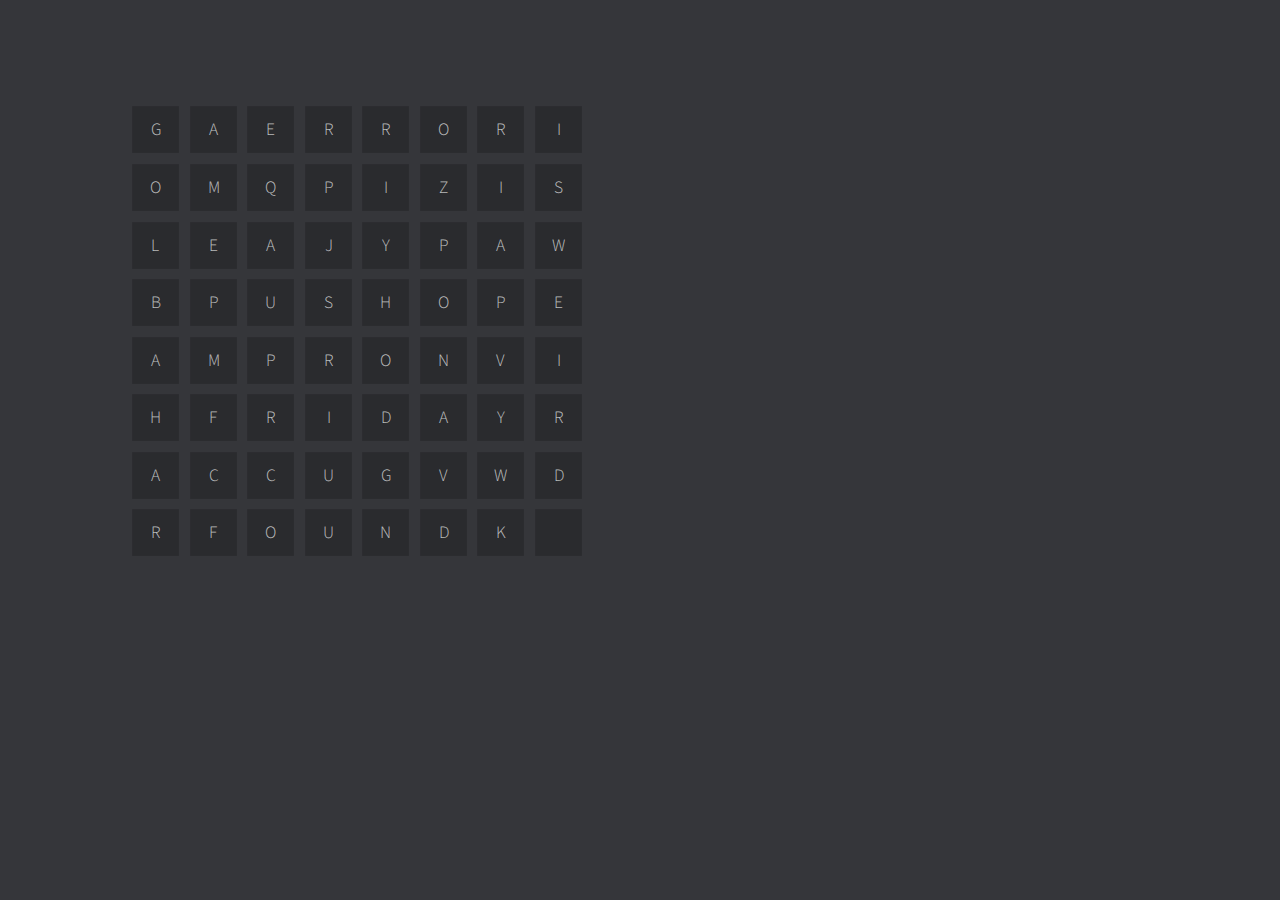
==== commit 3cd7111d: "✍ Update version 1.5.4" ====
--- a/index.html
+++ b/index.html
@@ -85,7 +85,6 @@
           <div class="home-intro">
             <p><i>Hi, I'm</i></p>
             <h1>MINH</h1>
-            <!-- <h2>Computer Science Student</h2> -->
             <hr />
             <div class="social-container">
               <ul>
@@ -161,7 +160,9 @@
               <pre>      <span class="code-keyword">this</span>.<span class="code-attribute">name</span>     = <span class="code-value">"Minh"</span>;</pre>
               <pre>      <span class="code-keyword">this</span>.<span class="code-attribute">gender</span>   = <span class="code-value">"&male;"</span>;</pre>
               <pre>      <span class="code-keyword">this</span>.<span class="code-attribute">location</span> = <span class="code-value">"&#127464;&#127462;🍁"</span>;</pre>
-              <pre>      <span class="code-keyword">this</span>.<span class="code-attribute">skills</span>   = [ <span class="code-value">"</span><span class="code-value" id="person-card__skill"></span><span class="code-value">"</span> ];</pre>
+              <pre>      <span class="code-keyword">this</span>.<span class="code-attribute">skills</span>   = [</pre>
+              <pre>        <span class="code-value">"</span><span class="code-value" id="person-card__skill"></span><span class="code-value">"</span></pre>
+              <pre>      ];</pre>
               <pre>   }</pre>
               <pre>}</pre>
             </div>
--- a/css/main.css
+++ b/css/main.css
@@ -331,6 +331,12 @@
   width: 100%;
   position: fixed;
   z-index: 100;
+  top: 0;
+  transition: top 0.5s ease-in-out;
+}
+
+header.hide {
+  top: calc(var(--space-large) * -2);
 }
 
 .nav-container {
@@ -573,7 +579,7 @@
   text-align: center;
   position: sticky;
   padding: calc(var(--space-small) * 0.5);
-  top: calc(var(--space-large) * 1.5);
+  top: 0;
   background-color: var(--primary-color);
   color: var(--accent-font-color);
   z-index: 99;
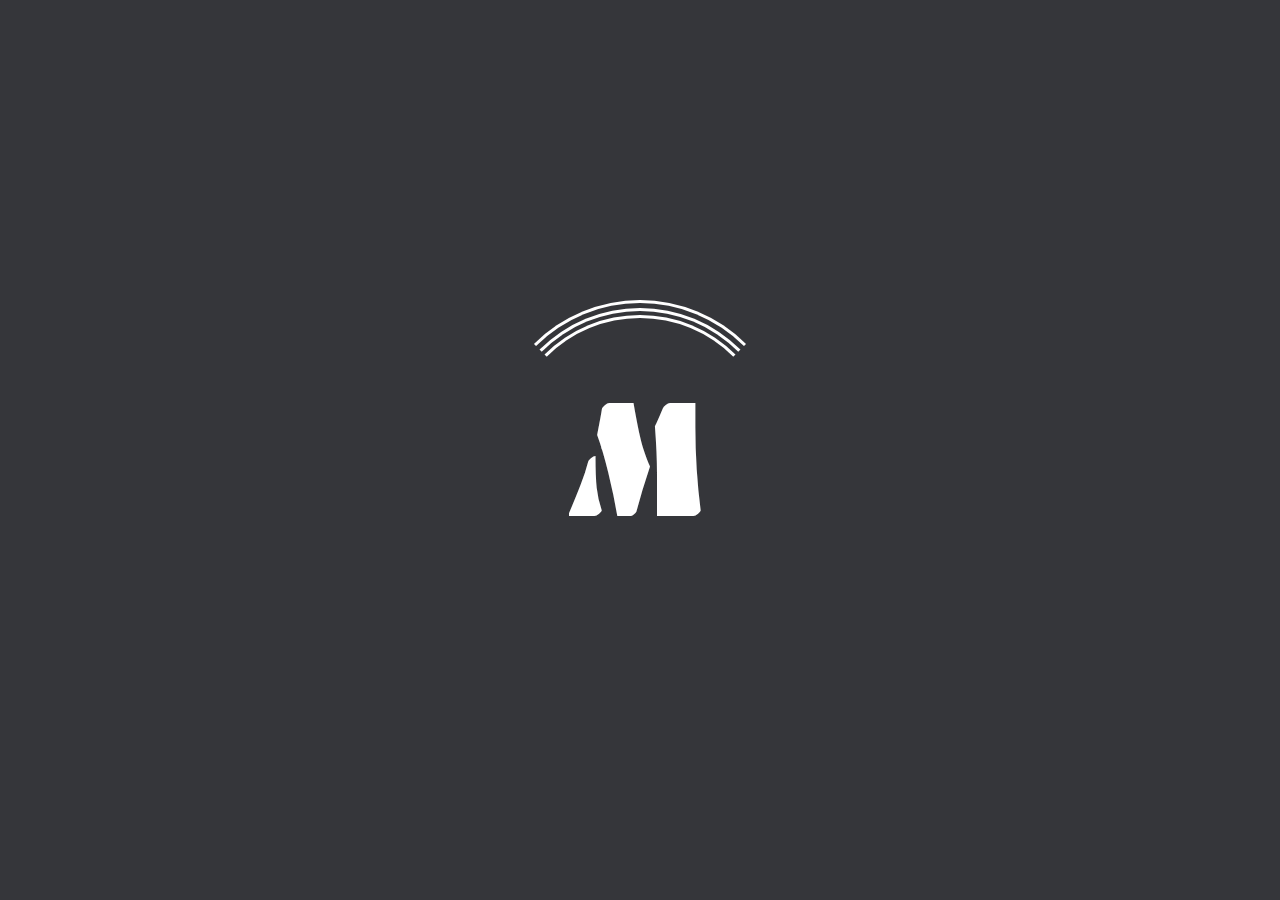
==== commit 5a537126: "✍ Update version 1.7.0" ====
--- a/index.html
+++ b/index.html
@@ -8,20 +8,20 @@
   <meta name="viewport" content="width=device-width, initial-scale=1.0" />
   <meta name="google-site-verification" content="-Kw1VlU9g2cPobUVu-Wexgxjx4LX5dkWhhzlYflY8vA" />
   <meta name="description"
-    content="Tue-Minh Dinh Vo - Software Developer who loves learning new technologies and solving problems." />
+    content="Tue-Minh Dinh Vo - A Software Developer who loves learning new technologies and solving problems." />
   <!-- open graph -->
   <meta property="og:url" content="https://minhvo-dev.github.io/" />
   <meta property="og:type" content="website" />
   <meta property="og:title" content="Tue-Minh Dinh Vo | Software Developer" />
   <meta property="og:description"
-    content="Tue-Minh Dinh Vo - Software Developer who loves learning new technologies and solving problems." />
+    content="Tue-Minh Dinh Vo - A Software Developer who loves learning new technologies and solving problems." />
   <meta property="og:image" content="/assets/img/favicon.png" />
   <!-- twitter -->
   <meta name="twitter:card" content="summary_large_image" />
   <meta name="twitter:creator" content="@minhvo_dev" />
   <meta name="twitter:title" content="Tue-Minh Dinh Vo | Software Developer" />
   <meta name="twitter:description"
-    content="Tue-Minh Dinh Vo - Software Developer who loves learning new technologies and solving problems." />
+    content="Tue-Minh Dinh Vo - A Software Developer who loves learning new technologies and solving problems." />
   <meta name="twitter:image" content="/assets/img/favicon.png" />
   <!-- css -->
   <link rel="icon" href="./assets/img/favicon.png" type="image/png" />
@@ -137,7 +137,8 @@
               </nav>
             </div>
             <div class="special-btn">
-              <a title="Résumé" href="https://drive.google.com/file/d/1DW8MIwObmwI4adTsw5C_cVq1SJWBFWnu/view?usp=sharing"
+              <a title="View Minh's résumé"
+                href="https://drive.google.com/file/d/1DW8MIwObmwI4adTsw5C_cVq1SJWBFWnu/view?usp=sharing"
                 target="_blank">
                 <span></span>
                 <span></span>
@@ -236,19 +237,11 @@
           <!-- Intro  -->
           <div class="portfolio-intro">
             <div>
-              <h4>A handful collection of my works, which include:</h4>
-              <ul>
-                <li>
-                  <p><span>Projects</span> : works that kept me <strong><i>away from my bed</i></strong>.</p>
-                </li>
-                <li>
-                  <p><span>Toys</span> : fun and tiny applications that <strong><i>somehow work</i></strong>.</p>
-                </li>
-              </ul>
-              <p>For each project, <strong><code>case study</code></strong> is where you can find detailed explaination
-                about what I have done whereas <strong><code>demo</code></strong> contains a link to a live
-                demonstration,
-                and <strong><code>code</code></strong> is where to find the implementation of the project. </p>
+              <p>For each project, <strong><code>demo</code></strong> contains a link to a live demonstration
+                whereas <strong><code>repo</code></strong> is where to find the implementation. </p>
+              <p>Also, a brief explaination about what I have done could be found in the
+                <strong><code>README.md</code></strong> file in the repo of each project.
+              </p>
             </div>
             <aside>
               <h3>Interest?</h3>
@@ -277,175 +270,190 @@
           </div>
           <!-- Projects  -->
           <div class="project-container">
-            <div class="project-head-line">
-              <h3>Projects</h3>
-            </div>
-            <!-- Project list -->
+            <!-- Contacts+ -->
             <div class="project-card-container">
               <div class="project-card">
-                <img data-src="" src="./assets/img/projects/contacts_plus_app_cover.jpg" alt="" loading="lazy">
+                <div class="project-card-cover">
+                  <img data-src="" src="./assets/img/projects/contacts_plus_app_cover.jpg" alt="" loading="lazy">
+                </div>
                 <div class="project-card-body">
-                  <h3 class="project-card-title">Contacts+</h3>
-                  <!-- <p class="project-card-text">Description for this project is coming soon 😃</p> -->
-                  <div class="project-card-meta">
-                    <span>React Native</span>
-                    <span>Firebase</span>
-                  </div>
-                  <ul>
-                    <li><a class="animation-link" href="#" title="Coming soon">case study</a></li>
-                    <li><a class="animation-link" href="https://youtu.be/mO4-eLsuZsU" title="Demo video"
-                        target="_blank">demo</a></li>
-                    <li><a class="animation-link" href="https://github.com/minhvo-dev/React-Native-Contacts-Plus-App"
-                        title="Source code on GitHub" target="_blank">code</a></li>
-                  </ul>
-                </div>
-              </div>
-            </div>
-          </div>
-          <!-- Toys  -->
-          <div class="project-container">
-            <div class="project-head-line">
-              <h3>Toys</h3>
-            </div>
-            <!-- Toy list  -->
+                  <div class="project-card-content">
+                    <h3>Contacts+</h3>
+                    <p>A mobile application to safely back up contacts</p>
+                    <div class="project-card-meta">
+                      <span>React Native</span>
+                      <span>Expo</span>
+                      <span>Firebase</span>
+                    </div>
+                  </div>
+                  <div class="project-card-aside">
+                    <a href="https://youtu.be/mO4-eLsuZsU" title="Demo video" target="_blank">demo</a>
+                    <a href="https://github.com/minhvo-dev/React-Native-Contacts-Plus-App" title="Source code on GitHub"
+                      target="_blank">repo</a>
+                  </div>
+                </div>
+              </div>
+            </div>
+
+            <!-- Minhsenger™ -->
             <div class="project-card-container">
-              <!-- Minhsenger™ -->
               <div class="project-card">
-                <img data-src="" src="./assets/img/toys/minhsenger_cover.png" alt="" loading="lazy">
+                <div class="project-card-cover">
+                  <img data-src="" src="./assets/img/toys/minhsenger_cover.png" alt="" loading="lazy">
+                </div>
                 <div class="project-card-body">
-                  <h3 class="project-card-title">Minhsenger™</h3>
-                  <div class="project-card-meta">
-                    <span>PWA</span>
-                    <span>React</span>
-                    <span>Socket.io</span>
-                    <span>Node.js</span>
-                  </div>
-                  <ul>
-                    <li><a class="animation-link" href="https://minhsenger.herokuapp.com/" title="Live website"
-                        target="_blank">demo</a></li>
-                    <li><a class="animation-link" href="https://github.com/minhvo-dev/React-Socket.io-Minhsenger"
-                        title="Source code on GitHub" target="_blank">code</a></li>
-                  </ul>
-                </div>
-              </div>
-
-              <!-- Greedy Game app -->
+                  <div class="project-card-content">
+                    <h3>Minhsenger™</h3>
+                    <p>A chat application that can run on web and mobile devices</p>
+                    <div class="project-card-meta">
+                      <span>PWA</span>
+                      <span>React</span>
+                      <span>Socket.io</span>
+                    </div>
+                  </div>
+                  <div class="project-card-aside">
+                    <!-- <a href="https://minhsenger.herokuapp.com/" title="Live website" target="_blank">demo</a> -->
+                    <a href="https://github.com/minhvo-dev/React-Socket.io-Minhsenger" title="Source code on GitHub"
+                      target="_blank">repo</a>
+                  </div>
+                </div>
+              </div>
+            </div>
+
+            <!-- Greedy Game app -->
+            <div class="project-card-container">
               <div class="project-card">
-                <img data-src="" src="./assets/img/toys/greedy_game_cover.jpg" alt="" loading="lazy">
+                <div class="project-card-cover">
+                  <img data-src="" src="./assets/img/toys/greedy_game_cover.jpg" alt="" loading="lazy">
+                </div>
                 <div class="project-card-body">
-                  <h3 class="project-card-title">Greedy Game</h3>
-                  <div class="project-card-meta">
-                    <span>WCF</span>
-                    <span>WPF</span>
-                    <span>C#</span>
-                  </div>
-                  <ul>
-                    <li><a class="animation-link" href="https://youtu.be/-BoNUtau978" title="Demo video"
-                        target="_blank">demo</a></li>
-                    <li><a class="animation-link" href="https://github.com/minhvo-dev/WCF-Greedy-Game"
-                        title="Source code on GitHub" target="_blank">code</a></li>
-                  </ul>
-                </div>
-              </div>
-
-              <!-- Worldwide Travel Alert App -->
+                  <div class="project-card-content">
+                    <h3>Greedy Game</h3>
+                    <p>A distributed windows application to play a small game with friends</p>
+                    <div class="project-card-meta">
+                      <span>WCF</span>
+                      <span>WPF</span>
+                      <span>.NET</span>
+                    </div>
+                  </div>
+                  <div class="project-card-aside">
+                    <a href="https://youtu.be/-BoNUtau978" title="Demo video" target="_blank">demo</a>
+                    <a href="https://github.com/minhvo-dev/WCF-Greedy-Game" title="Source code on GitHub"
+                      target="_blank">repo</a>
+                  </div>
+                </div>
+              </div>
+            </div>
+
+            <!-- Worldwide Travel Alert App -->
+            <div class="project-card-container">
               <div class="project-card">
-                <img data-src="" src="./assets/img/toys/worldwide_travel_alert_cover.jpg" alt="" loading="lazy">
+                <div class="project-card-cover">
+                  <img data-src="" src="./assets/img/toys/worldwide_travel_alert_cover.jpg" alt="" loading="lazy">
+                </div>
                 <div class="project-card-body">
-                  <h3 class="project-card-title">Worldwide Travel Alert</h3>
-                  <div class="project-card-meta">
-                    <span>MongoDB</span>
-                    <span>Express</span>
-                    <span>React</span>
-                    <span>Node.js</span>
-                    <span>Material UI</span>
-                  </div>
-                  <ul>
-                    <li><a class="animation-link" href="https://worldwide-travel-alert.herokuapp.com/"
-                        title="Live website" target="_blank">demo</a></li>
-                    <li><a class="animation-link" href="https://github.com/minhvo-dev/Worldwide-Travel-Alert"
-                        title="Source code on GitHub" target="_blank">code</a></li>
-                  </ul>
-                </div>
-              </div>
-
-              <!-- Patientor App -->
+                  <div class="project-card-content">
+                    <h3>Worldwide Travel Alert</h3>
+                    <p>A web application to track travel advisory from Canada Government</p>
+                    <div class="project-card-meta">
+                      <span>MongoDB</span>
+                      <span>Express</span>
+                      <span>React</span>
+                      <span>Node.js</span>
+                      <span>Material UI</span>
+                    </div>
+                  </div>
+                  <div class="project-card-aside">
+                    <!-- <a href="https://worldwide-travel-alert.herokuapp.com/" title="Live website"
+                      target="_blank">demo</a> -->
+                    <a href="https://github.com/minhvo-dev/Worldwide-Travel-Alert" title="Source code on GitHub"
+                      target="_blank">repo</a>
+                  </div>
+                </div>
+              </div>
+            </div>
+
+            <!-- Patientor App -->
+            <!-- <div class="project-card">
+              <img data-src="" src="./assets/img/toys/patientor_cover.jpg" alt="" loading="lazy">
+              <div class="project-card-body">
+                <h3 class="project-card-title">Patientor</h3>
+                <div class="project-card-meta">
+                  <span>MongoDB</span>
+                  <span>Express</span>
+                  <span>React</span>
+                  <span>Node.js</span>
+                  <span>TypeScript</span>
+                </div>
+                <ul>
+                  <li><a class="animation-link" href="https://patientor-ts.herokuapp.com" title="Live website"
+                      target="_blank">demo</a></li>
+                  <li><a class="animation-link"
+                      href="https://github.com/minhvo-dev/MOOC.fi-Full-Stack-Open-2020/tree/dev/part_09/patientor"
+                      title="Source code on GitHub" target="_blank">code</a></li>
+                </ul>
+              </div>
+            </div> -->
+
+            <!-- Rate Repository App -->
+            <!-- <div class="project-card">
+              <img data-src="" src="./assets/img/toys/rate_repository_app_cover.jpg" alt="" loading="lazy">
+              <div class="project-card-body">
+                <h3 class="project-card-title">Rate Repository App</h3>
+                <div class="project-card-meta">
+                  <span>React Native</span>
+                  <span>GraphQL</span>
+                  <span>Expo</span>
+                </div>
+                <ul>
+                  <li><a class="animation-link" href="https://github.com/minhvo-dev/MOOC.fi-React-Native-2020"
+                      title="Source code on GitHub" target="_blank">code</a></li>
+                </ul>
+              </div>
+            </div> -->
+
+            <!-- PokéMart -->
+            <!-- <div class="project-card">
+              <img data-src="" src="./assets/img/toys/pokemart_cover.jpg" alt="" loading="lazy">
+              <div class="project-card-body">
+                <h3 class="project-card-title">PokéMart</h3>
+                <div class="project-card-meta">
+                  <span>Vue</span>
+                  <span>.NET</span>
+                  <span>Azure</span>
+                </div>
+                <ul>
+                  <li><a class="animation-link" href="https://pokemart.azurewebsites.net" title="Live website"
+                      target="_blank">demo</a></li>
+                  <li><a class="animation-link" href="https://github.com/minhvo-dev/Vue.JS-ASP.NETCore-PokeMart"
+                      title="Source code on GitHub" target="_blank">code</a></li>
+                </ul>
+              </div>
+            </div> -->
+
+            <!-- Space station -->
+            <div class="project-card-container">
               <div class="project-card">
-                <img data-src="" src="./assets/img/toys/patientor_cover.jpg" alt="" loading="lazy">
+                <div class="project-card-cover">
+                  <img data-src="" src="./assets/img/toys/space_station_cover.jpg" alt="" loading="lazy">
+                </div>
                 <div class="project-card-body">
-                  <h3 class="project-card-title">Patientor</h3>
-                  <div class="project-card-meta">
-                    <span>MongoDB</span>
-                    <span>Express</span>
-                    <span>React</span>
-                    <span>Node.js</span>
-                    <span>TypeScript</span>
-                  </div>
-                  <ul>
-                    <li><a class="animation-link" href="https://patientor-ts.herokuapp.com" title="Live website"
-                        target="_blank">demo</a></li>
-                    <li><a class="animation-link"
-                        href="https://github.com/minhvo-dev/MOOC.fi-Full-Stack-Open-2020/tree/dev/part_09/patientor"
-                        title="Source code on GitHub" target="_blank">code</a></li>
-                  </ul>
-                </div>
-              </div>
-
-              <!-- Rate Repository App -->
-              <div class="project-card">
-                <img data-src="" src="./assets/img/toys/rate_repository_app_cover.jpg" alt="" loading="lazy">
-                <div class="project-card-body">
-                  <h3 class="project-card-title">Rate Repository App</h3>
-                  <div class="project-card-meta">
-                    <span>React Native</span>
-                    <span>GraphQL</span>
-                    <span>Expo</span>
-                  </div>
-                  <ul>
-                    <li><a class="animation-link" href="https://github.com/minhvo-dev/MOOC.fi-React-Native-2020"
-                        title="Source code on GitHub" target="_blank">code</a></li>
-                  </ul>
-                </div>
-              </div>
-
-              <!-- PokéMart -->
-              <div class="project-card">
-                <img data-src="" src="./assets/img/toys/pokemart_cover.jpg" alt="" loading="lazy">
-                <div class="project-card-body">
-                  <h3 class="project-card-title">PokéMart</h3>
-                  <div class="project-card-meta">
-                    <span>Vue</span>
-                    <span>.NET</span>
-                    <span>Azure</span>
-                  </div>
-                  <ul>
-                    <li><a class="animation-link" href="https://pokemart.azurewebsites.net" title="Live website"
-                        target="_blank">demo</a></li>
-                    <li><a class="animation-link" href="https://github.com/minhvo-dev/Vue.JS-ASP.NETCore-PokeMart"
-                        title="Source code on GitHub" target="_blank">code</a></li>
-                  </ul>
-                </div>
-              </div>
-              <!-- Space station -->
-              <div class="project-card">
-                <img data-src="" src="./assets/img/toys/space_station_cover.jpg" alt="" loading="lazy">
-                <div class="project-card-body">
-                  <h3 class="project-card-title">Space Station</h3>
-                  <div class="project-card-meta">
-                    <span>OpenGL</span>
-                    <span>GLSL</span>
-                    <span>C++</span>
-                  </div>
-                  <ul>
-                    <li><a class="animation-link" href="//youtu.be/mwWT0cJzcBE" title="Demo video"
-                        target="_blank">demo</a></li>
-                    <li><a class="animation-link" href="//github.com/minhvo-dev/OpenGL-Space-Station"
-                        title="Source code on GitHub" target="_blank">code</a></li>
-                  </ul>
-                </div>
-              </div>
-
-
+                  <div class="project-card-content">
+                    <h3>Space Station</h3>
+                    <p>A C++ application to display a scene of a space station in outer space</p>
+                    <div class="project-card-meta">
+                      <span>OpenGL</span>
+                      <span>GLSL</span>
+                      <span>C++</span>
+                    </div>
+                  </div>
+                  <div class="project-card-aside">
+                    <a href="//youtu.be/mwWT0cJzcBE" title="Demo video" target="_blank">demo</a>
+                    <a href="//github.com/minhvo-dev/OpenGL-Space-Station" title="Source code on GitHub"
+                      target="_blank">repo</a>
+                  </div>
+                </div>
+              </div>
             </div>
           </div>
         </div>
@@ -460,17 +468,23 @@
         <div class="section-container">
           <div class="about-intro">
             <p>Hi, my name is <strong>Minh</strong>.</p>
-            <p>I am a computer science student in Ontario, Canada. I am currently learning Web Development, regularly
-              doing side projects and occationally solving programming challenges as I consider myself as a tireless
-              <del>sucker</del>, <i>*cough*</i>, seeker of knowledge.
+            <p>Besides being a Software Engineer, I am regularly doing side projects and occationally solving
+              programming challenges as I consider myself as a tireless <del>sucker</del>, <i>*cough*</i>, seeker of
+              knowledge. Although competitive programming does not teach me software engineering, I enjoy it because of
+              <del>the prizes</del>, <i>*uhm hmm*</i>, the feelings of solving something challenging, and it is also a
+              good way to exercise my brain.
             </p>
-            <p>I have been typing on computer keyboards since I was a kid. Things never change. Me, neither... I'm no
+            <p>I have been typing on computer keyboards since I was a kid. Things never change. Me, neither... I am no
               longer a kid though.</p>
+          </div>
+
+          <div class="about-headline">
+            <h3>Skills</h3>
           </div>
 
           <div class="about-skill">
             <!-- Languages -->
-            <div class="skill-container">
+            <div class="skill-card">
               <h3>Languages</h3>
               <ul>
                 <!-- JavaScript -->
@@ -485,7 +499,7 @@
                   </div>
                 </li>
                 <!-- TypeScript -->
-                <li>
+                <!-- <li>
                   <div class="skill-item">
                     <div class="skill-icon">
                       <img src="./assets/img/skill_icons/typescript_64px.png" alt="" srcset="" loading="lazy">
@@ -494,7 +508,7 @@
                       <p>TypeScript</p>
                     </div>
                   </div>
-                </li>
+                </li> -->
                 <!-- HTML5 -->
                 <li>
                   <div class="skill-item">
@@ -518,7 +532,7 @@
                   </div>
                 </li>
                 <!-- Python -->
-                <li>
+                <!-- <li>
                   <div class="skill-item">
                     <div class="skill-icon">
                       <img src="./assets/img/skill_icons/python_64px.png" alt="" srcset="" loading="lazy">
@@ -527,7 +541,7 @@
                       <p>Python</p>
                     </div>
                   </div>
-                </li>
+                </li> -->
                 <!-- C# -->
                 <li>
                   <div class="skill-item">
@@ -551,7 +565,7 @@
                   </div>
                 </li>
                 <!-- Java -->
-                <li>
+                <!-- <li>
                   <div class="skill-item">
                     <div class="skill-icon">
                       <img src="./assets/img/skill_icons/java_64px.png" alt="" srcset="" loading="lazy">
@@ -560,7 +574,7 @@
                       <p>Java</p>
                     </div>
                   </div>
-                </li>
+                </li> -->
                 <!-- SQL -->
                 <li>
                   <div class="skill-item">
@@ -568,7 +582,7 @@
                       <img src="./assets/img/skill_icons/sql_64px.png" alt="" srcset="" loading="lazy">
                     </div>
                     <div class="skill-name">
-                      <p>SQL & NoSQL</p>
+                      <p>SQL</p>
                     </div>
                   </div>
                 </li>
@@ -576,7 +590,7 @@
               </ul>
             </div>
             <!-- Framework -->
-            <div class="skill-container">
+            <div class="skill-card">
               <h3>Frameworks</h3>
               <ul>
                 <!-- Vue.JS -->
@@ -591,7 +605,7 @@
                   </div>
                 </li>
                 <!-- GraphQL -->
-                <li>
+                <!-- <li>
                   <div class="skill-item">
                     <div class="skill-icon">
                       <img src="./assets/img/skill_icons/graphql_64px.png" alt="" srcset="" loading="lazy">
@@ -600,9 +614,9 @@
                       <p>GraphQL</p>
                     </div>
                   </div>
-                </li>
+                </li> -->
                 <!-- Express -->
-                <li>
+                <!-- <li>
                   <div class="skill-item">
                     <div class="skill-icon">
                       <img src="./assets/img/skill_icons/expressjs_64px.png" alt="" srcset="" loading="lazy">
@@ -611,9 +625,9 @@
                       <p>Express.js</p>
                     </div>
                   </div>
-                </li>
+                </li> -->
                 <!-- Vue.JS -->
-                <li>
+                <!-- <li>
                   <div class="skill-item">
                     <div class="skill-icon">
                       <img src="./assets/img/skill_icons/vuejs_64px.png" alt="" srcset="" loading="lazy">
@@ -622,15 +636,15 @@
                       <p>Vue.JS</p>
                     </div>
                   </div>
-                </li>
+                </li> -->
                 <!-- .NET Core -->
                 <li>
                   <div class="skill-item">
                     <div class="skill-icon">
-                      <img src="./assets/img/skill_icons/dotnetcore_64px.png" alt="" srcset="" loading="lazy">
-                    </div>
-                    <div class="skill-name">
-                      <p>.NET Core</p>
+                      <img src="./assets/img/skill_icons/dotnet_64px.png" alt="" srcset="" loading="lazy">
+                    </div>
+                    <div class="skill-name">
+                      <p>.NET</p>
                     </div>
                   </div>
                 </li>
@@ -638,11 +652,11 @@
               </ul>
             </div>
             <!-- Tools  -->
-            <div class="skill-container">
+            <div class="skill-card">
               <h3>Tools</h3>
               <ul>
                 <!-- Node.js -->
-                <li>
+                <!-- <li>
                   <div class="skill-item">
                     <div class="skill-icon">
                       <img src="./assets/img/skill_icons/nodejs_64px.png" alt="" srcset="" loading="lazy">
@@ -651,9 +665,9 @@
                       <p>Node.js</p>
                     </div>
                   </div>
-                </li>
+                </li> -->
                 <!-- MongoDB -->
-                <li>
+                <!-- <li>
                   <div class="skill-item">
                     <div class="skill-icon">
                       <img src="./assets/img/skill_icons/mongodb_48px.png" alt="" srcset="" loading="lazy">
@@ -662,6 +676,28 @@
                       <p>MongoDB</p>
                     </div>
                   </div>
+                </li> -->
+                <!-- SpecFlow -->
+                <li>
+                  <div class="skill-item">
+                    <div class="skill-icon">
+                      <img src="./assets/img/skill_icons/specflow_64px.png" alt="" srcset="" loading="lazy">
+                    </div>
+                    <div class="skill-name">
+                      <p>SpecFlow</p>
+                    </div>
+                  </div>
+                </li>
+                <!-- OData -->
+                <li>
+                  <div class="skill-item">
+                    <div class="skill-icon">
+                      <img src="./assets/img/skill_icons/odata_64px.png" alt="" srcset="" loading="lazy">
+                    </div>
+                    <div class="skill-name">
+                      <p>OData</p>
+                    </div>
+                  </div>
                 </li>
                 <!-- GIT -->
                 <li>
@@ -675,7 +711,7 @@
                   </div>
                 </li>
                 <!-- VS Code -->
-                <li>
+                <!-- <li>
                   <div class="skill-item">
                     <div class="skill-icon">
                       <img src="./assets/img/skill_icons/vscode_64px.png" alt="" srcset="" loading="lazy">
@@ -684,7 +720,7 @@
                       <p>VS Code</p>
                     </div>
                   </div>
-                </li>
+                </li> -->
               </ul>
             </div>
           </div>
@@ -708,7 +744,7 @@
             </div>
           </div>
 
-          <div class="speech-bubble-left-container">
+          <!-- <div class="speech-bubble-left-container">
             <div class="speech-bubble-left">
               <p>Are you interested in working on Open Source and/or Non-Profit projects? </p>
             </div>
@@ -717,7 +753,7 @@
             <div class="speech-bubble-right">
               <p>The answer depends on my availability. Generally, yes unless I'm immensely busy.</p>
             </div>
-          </div>
+          </div> -->
 
           <div class="speech-bubble-left-container">
             <div class="speech-bubble-left">
@@ -890,7 +926,7 @@
     <!-- Footer  -->
     <footer>
       <p><a title="Home" class="logo" href="#home">M</a></p>
-      <p><small>&copy;2020-2021 Tue-Minh Dinh Vo. All <del>rice</del> rights reserved.</small></p>
+      <p><small>&copy;2020-2022 Tue-Minh Dinh Vo. All <del>rice</del> rights reserved.</small></p>
       <p><small>Made by &#9995; with &#128151;</small></p>
     </footer>
 
--- a/css/main.css
+++ b/css/main.css
@@ -108,7 +108,7 @@
 
 p {
   font-size: var(--font-size-p);
-  line-height: 2;
+  line-height: var(--line-height);
   margin: var(--space-small) 0;
 }
 
@@ -600,7 +600,7 @@
 
 .section-container {
   position: relative;
-  margin: calc(var(--space-large) * 2) var(--space-medium);
+  margin: calc(var(--space-large) * 2) var(--space-small);
 }
 
 .social-bag {
@@ -1020,8 +1020,6 @@
 /* home */
 /* -------------------------------------------------------------------------------- */
 
-
-
 /* -------------------------------------------------------------------------------- */
 /* portfolio */
 
@@ -1061,17 +1059,185 @@
   color: var(--accent-font-color);
 }
 
-/* toys section */
+/* project cards */
 .project-container {
+  display: grid;
+  margin-top: var(--space-medium);
+  grid-gap: calc(var(--space-medium) + 1vw);
+  grid-template-columns: repeat(auto-fill, minmax(320px,1fr));
+  grid-auto-rows: 1fr;
+  grid-auto-flow: dense;
+  padding: var(--space-medium) 0;
+  width: 100%;
+  height: 100%;
+}
+
+.project-card-container {
+  position: relative;
+  width: 100%;
+  z-index: 1;
+  perspective: 1000px;
+}
+
+.project-card {
+  position: relative;
+  z-index: 1;
+  width: 100%;
+  height: 100%;
+  overflow: hidden;
+  border-radius: var(--border-radius);
+  perspective-origin: 50% 50%;
+  transform-style: preserve-3d;
+  transform-origin: top center;
+  box-shadow: rgba(0, 0, 0, 0.45) 0px 25px 20px -20px;
+  transition: transform 0.35s ease-in-out;
+  background-color: var(--primary-color-dark);
+}
+
+.project-card img {
+  max-width: 100%;
+  height: auto;
+  object-fit: cover;
+  border-radius: var(--border-radius) var(--border-radius) 0 0;
+  z-index: -1;
+  transition: all 0.5s ease-in-out;
+}
+
+.project-card-body {
+  display: flex;
+  flex-direction: row;
+  justify-content: center;
+  align-items: center;
+  padding: var(--space-small) var(--space-normal);
+}
+
+.project-card-content {
+  z-index: 100;
+  flex-grow: 1;
+}
+
+.project-card-content h3 {
+  text-align: center;
+}
+
+.project-card-content p {
+  margin: 0;
+  text-align: left;
+}
+
+.project-card-aside {
+  z-index: 100;
+  display: flex;
+  margin-left: var(--space-medium);
+  flex-direction: column;
+  justify-content: center;
+  align-items: center;
+}
+
+.project-card-aside a {
+  writing-mode: vertical-rl;
+  text-orientation: sideways-right;
+  padding: 8px;
+  background-color: var(--primary-color);
+  margin-bottom: var(--space-small);
+  text-decoration: none;
+  color: var(--accent-font-color);
+  border-radius: var(--border-radius);
+  transition: color 0.5s ease-in-out;
+}
+
+.project-card-aside a:hover {
+  color: var(--accent-color);
+}
+
+.project-card-meta {
+  margin: var(--space-normal) 0;
+  display: flex;
+  flex-wrap: wrap;
+  justify-content: flex-start;
+  color: var(--accent-font-color);
+}
+
+.project-card-meta span {
+  padding: 8px;
+  background-color: var(--primary-color);
+  border-radius: var(--border-radius);
+  text-transform: uppercase;
+  font-family: var(--code-font-family);
+  font-size: calc(var(--font-size-p) * 0.5);
+  font-weight: bold;
+  letter-spacing: 0.1rem;
+  margin: calc(var(--space-small) * 0.5);
+}
+
+/* card flip */
+.project-card-container:hover .project-card {
+  transform: rotateX(10deg) translateY(-6px);
+}
+
+/* shadow */
+.project-card-container::before {
+  content: "";
   display: block;
-  width: 100%;
-  margin-top: var(--space-medium);
-}
-
-.project-head-line {
+  position: absolute;
+  top: 5%;
+  left: 5%;
+  width: 90%;
+  height: 90%;
+  background-color: rgba(0, 0, 0, 0.5);
+  box-shadow: 0 6px 12px 12px rgba(0, 0, 0, 0.4);
+  transform-origin: top center;
+  transition: transform 0.35s ease-in-out, opacity 0.5s ease-in-out;
+}
+
+.project-card-container:hover::before {
+  opacity: 0.6;
+  transform: rotateX(7deg) translateY(-6px) scale(1.05);
+}
+
+/* gloss */
+.project-card-cover {
+  overflow: hidden;
+}
+
+.project-card-cover::after {
+  content: "";
+  display: block;
+  position: absolute;
+  z-index: 10;
+  top: 0%;
+  left: 0%;
+  width: 100%;
+  height: 200%;
+  opacity: 0.8;
+  background-image: linear-gradient(rgba(255,255,255,0.5) 0%, rgba(255,255,255,0.4) 35%, rgba(255,255,255,0.2) 42%, rgba(255,255,255,0) 60%);
+  transform: translateY(-40%);
+  transition: transform 0.65s cubic-bezier(0.18, 0.9, 0.58, 1), opacity 0.65s ease-in-out;
+}
+
+.project-card-container:hover .project-card-cover::after {
+  opacity: 1;
+  transform: translateY(-30%) scaleY(1.5);
+}
+
+/* portfolio */
+/* -------------------------------------------------------------------------------- */
+
+/* -------------------------------------------------------------------------------- */
+/* about */
+
+.about-skill {
+  position: relative;
+  width: 100%;
+  display: grid;
+  padding-bottom: var(--space-large);
+} 
+
+.about-headline {
   width: 50%;
-  min-width: 400px;
+  min-width: 300px;
   margin: 0 auto;
+  margin-top: var(--space-normal);
   padding: var(--space-normal) 0;
   display: block;
   text-align: center;
@@ -1081,220 +1247,7 @@
   box-shadow: rgba(0, 0, 0, 0.45) 0px 25px 20px -20px;
 }
 
-.project-head-line hr {
-  margin: 0 auto;
-  max-width: 320px;
-}
-
-.project-card-container {
-  display: grid;
-  grid-gap: calc(var(--space-medium) + 1vw);
-  grid-template-columns: repeat(auto-fill, minmax(320px,1fr));
-  grid-auto-rows: 1fr;
-  grid-auto-flow: dense;
-  padding: var(--space-medium) 0;
-  width: 100%;
-  height: 100%;
-}
-
-.project-card {
-  position: relative;
-  width: 100%;
-  height: fit-content;
-  border-radius: var(--border-radius);
-  transition: all 0.5s ease-in-out;
-  opacity: 0.8;
-}
-
-.project-card::before,
-.project-card::after {
-  content: '';
-  position: absolute;
-  border: 1px solid var(--secondary-color);
-  transition: all 0.5s ease-in-out;
-  opacity: 0.6;
-}
-
-.project-card::before {
-  top: calc(var(--space-normal) + 8px);
-  bottom: calc(var(--space-normal) + calc(var(--font-size-p) * 0.8));
-  right: var(--space-normal);
-}
-
-.project-card::after {
-  bottom: calc(var(--space-normal) + calc(var(--font-size-p) * 0.8));
-  left: var(--space-normal);
-  right: var(--space-normal);
-}
-
-.project-card:hover {
-  box-shadow: 0 25px 50px -12px var(--primary-color);
-  transform: translateY(-5px);
-  opacity: 1;
-}
-
-.project-card:hover::before,
-.project-card:hover::after {
-  opacity: 1;
-}
-
-.project-card img {
-  position: absolute;
-  width: 100%;
-  height: 100%;
-  object-fit: cover;
-  border-radius: var(--border-radius);
-  z-index: -1;
-  transition: all 0.5s ease-in-out;
-}
-
-.project-card:hover img {
-  transform: rotate(-5deg)
-}
-
-.project-card-body {
-  background: rgba(0,0,0, .4);
-  border-radius: var(--border-radius);
-  color: var(--accent-font-color);
-  padding: var(--space-medium);
-  min-height: 320px;
-  transition: all 0.5s ease-in-out;
-}
-
-.project-card:hover .project-card-body {
-  background: rgba(0,0,0, .6);
-}
-
-.project-card-title,
-.project-card-text {
-  margin: 0;
-}
-
-.project-card-title {
-  line-height: 1;
-  margin-bottom: var(--space-normal);
-  position: relative;
-  z-index: 1;
-  color: var(--accent-font-color);
-}
-
-.project-card-title::before {
-  content: '';
-  position: absolute;
-  background: var(--accent-color);
-  width: calc(100% + var(--space-medium));
-  top: calc(var(--space-small) * -1);
-  bottom: calc(var(--space-small) * -1);
-  left: calc(var(--space-medium) * -1);
-  z-index: -1;
-  box-shadow: inset -15px 0 10px -10px rgba(0,0,0,.5);
-  transition: all 0.5s ease-in-out;
-}
-
-.project-card:hover .project-card-title::before {
-  width: calc(100% + var(--space-large) * 1.25);
-  left: calc(var(--space-large) * -1.25);
-}
-
-.project-card-title::after {
-  content: '';
-  position: absolute;
-  top: calc(var(--space-small) * -1);
-  bottom: calc(var(--space-small) * -1);
-  left: calc(100% + var(--space-normal) * 2);
-  width: var(--space-medium);
-  background: var(--accent-color);
-  box-shadow: inset 12px 0 10px -10px rgba(0,0,0,.5);
-  transition: all 0.5s ease-in-out;
-  transform: scaleX(0);
-  transform-origin: left;
-}
-
-.project-card:hover .project-card-title::after {
-  transform: scaleX(1);
-}
-
-
-.project-card-text {
-  text-align: right;
-}
-
-.project-card-meta {
-  display: flex;
-  justify-content: flex-end;
-  flex-wrap: wrap-reverse;
-  position: absolute;
-  bottom: var(--space-medium);
-  right: var(--space-medium);
-  opacity: 0.5;
-  color: var(--accent-font-color);
-  transition: opacity 0.5s ease-in-out;
-  
-}
-
-.project-card:hover .project-card-meta {
-  opacity: 1;
-}
-
-.project-card-meta span {
-  text-transform: uppercase;
-  font-family: var(--code-font-family);
-  font-size: calc(var(--font-size-p) * 0.75);
-  letter-spacing: 0.1rem;
-  margin-right: var(--space-small);
-}
-
-
-.project-card-body ul{
-  position: absolute;
-  bottom: var(--space-small);
-  list-style: none;
-  display: flex;
-  flex-direction: row;
-  align-items: flex-start;
-  justify-content: space-between;
-  opacity: 0.5;
-  transition: opacity 0.5s ease-in-out;
-}
-
-.project-card:hover ul {
-  opacity: 1;
-}
-
-.project-card-body li {
-  position: relative;
-  margin-right: var(--space-small);
-  font-size: calc(var(--font-size-p) * 0.8);
-}
-
-
-/* portfolio */
-/* -------------------------------------------------------------------------------- */
-
-/* -------------------------------------------------------------------------------- */
-/* about */
-
-.about-skill {
-  position: relative;
-  width: 100%;
-  display: grid;
-  padding-bottom: var(--space-large);
-} 
-
-/* .about-skill {
-  position: relative;
-  width: 100%;
-  display: grid;
-  grid-gap: calc(1rem + 1vw);
-  grid-template-columns: repeat(auto-fit, minmax(320px, 1fr));
-  grid-auto-rows: 1fr;
-  grid-auto-flow: dense;
-  background: var(--secondary-color);
-  margin-top: var(--space-large);
-  border-radius: var(--border-radius);
-}  */
-
-.skill-container {
+.skill-card {
   position: relative;
   display: block;
   width: 100%;
@@ -1305,14 +1258,14 @@
   box-shadow: rgba(0, 0, 0, 0.45) 0px 25px 20px -20px;
 }
 
-.skill-container h3 {
+.skill-card h3 {
   text-align: center;
   color: var(--accent-font-color);
   font-weight: var(--font-weight-bold);
   padding: var(--space-normal);
 }
 
-.skill-container ul {
+.skill-card ul {
   list-style: none;
   position: relative;
   width: 100%;
@@ -1326,7 +1279,7 @@
   align-items: center;
 }
 
-.skill-container li {
+.skill-card li {
   background-color: transparent;
   min-width: calc(var(--space-medium) * 5);
   height: 64px;
@@ -1344,7 +1297,7 @@
   box-shadow: rgba(0, 0, 0, 0.2) 0px 2px 4px 0px;
 }
 
-.skill-container li:hover .skill-item {
+.skill-card li:hover .skill-item {
   transform: rotateY(150deg);
 }
 
@@ -1499,7 +1452,7 @@
   color: var(--accent-font-color);
   display: block;
   border-radius: var(--border-radius);
-  box-shadow: 0 2px 4px var(--primary-color), 0 4px 8px var(--primary-color);
+  box-shadow: rgba(0, 0, 0, 0.45) 0px 25px 20px -20px;
 }
 
 form h3 {
@@ -1555,6 +1508,7 @@
   min-width: 100%;
   max-width: 100%;
   min-height: calc(var(--font-size-p) * 9);
+  resize: vertical;
 }
 
 .contact-form-field input[type="text"]:hover,
@@ -1779,7 +1733,6 @@
   .home-container {
     width: 100%;
     flex-direction: row;
-    margin-bottom: 20vh;
   }
 
   .special-btn {
@@ -1809,6 +1762,7 @@
   }
 
   .portfolio-intro aside {
+    margin: 0;
     min-width: 35%;
   }
 
@@ -1830,22 +1784,22 @@
     margin-top: var(--space-large);
   }
 
-  .skill-container {
+  .skill-card {
     justify-self: center;
     align-self: stretch;
     
     margin: 0;
   }
 
-  .skill-container:first-child {
+  .skill-card:first-child {
     grid-area: language;
   }
 
-  .skill-container:nth-child(2) {
+  .skill-card:nth-child(2) {
     grid-area: framework;
   }
 
-  .skill-container:last-child {
+  .skill-card:last-child {
     grid-area: tool;
   }
   /* about */
